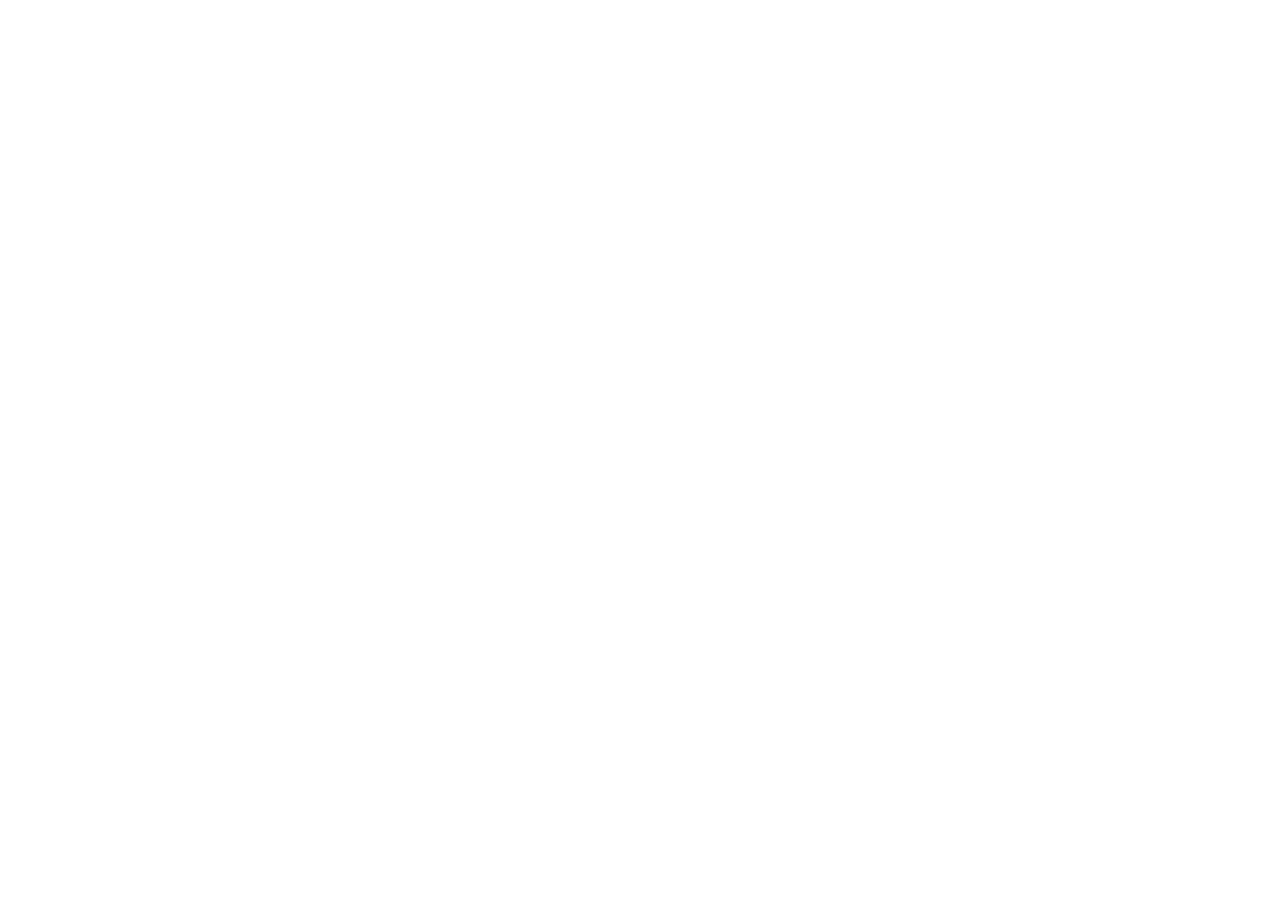
==== paladin.html @ 15f67b60 "index update" ====
<!DOCTYPE html>
<html lang="pt-br">
<head>
    <meta charset="UTF-8">
    <meta name="viewport" content="width=device-width, initial-scale=1.0">
    <title>Paladin</title>
</head>
<body>
    
</body>
</html>
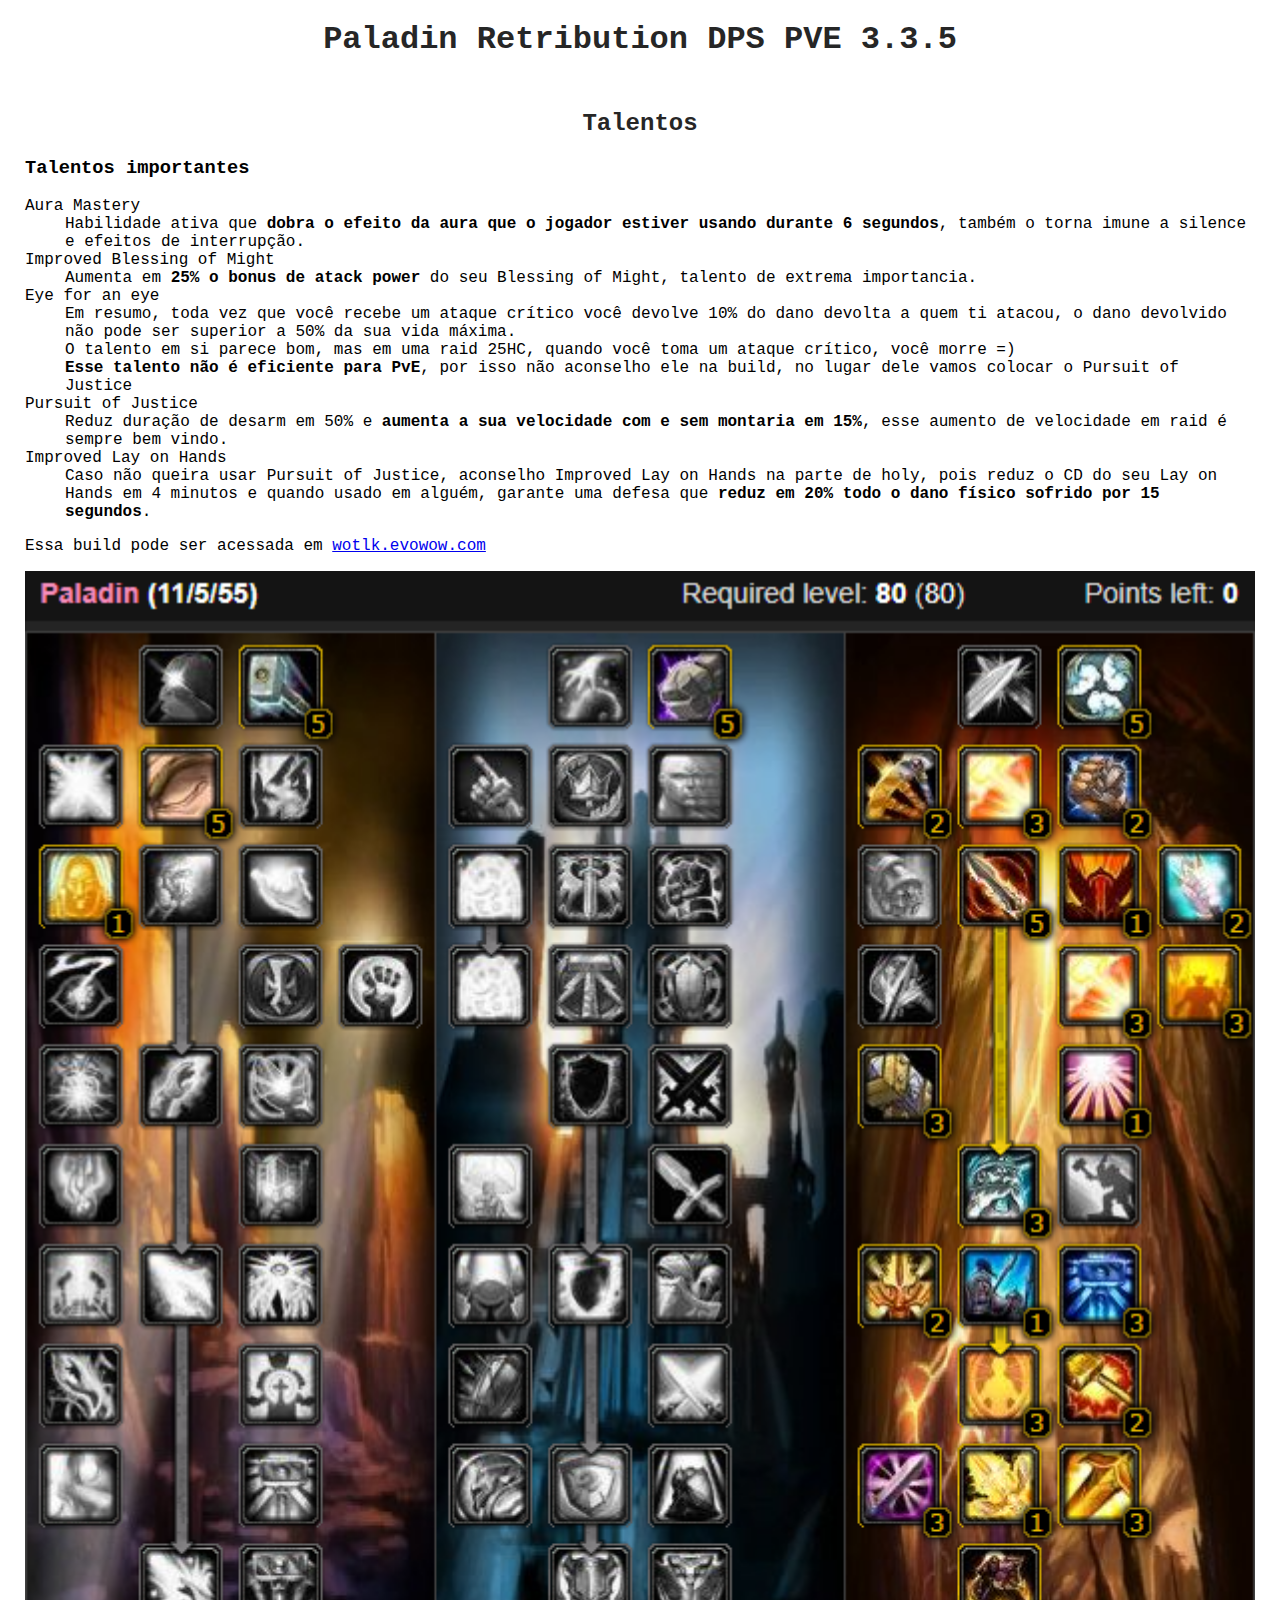
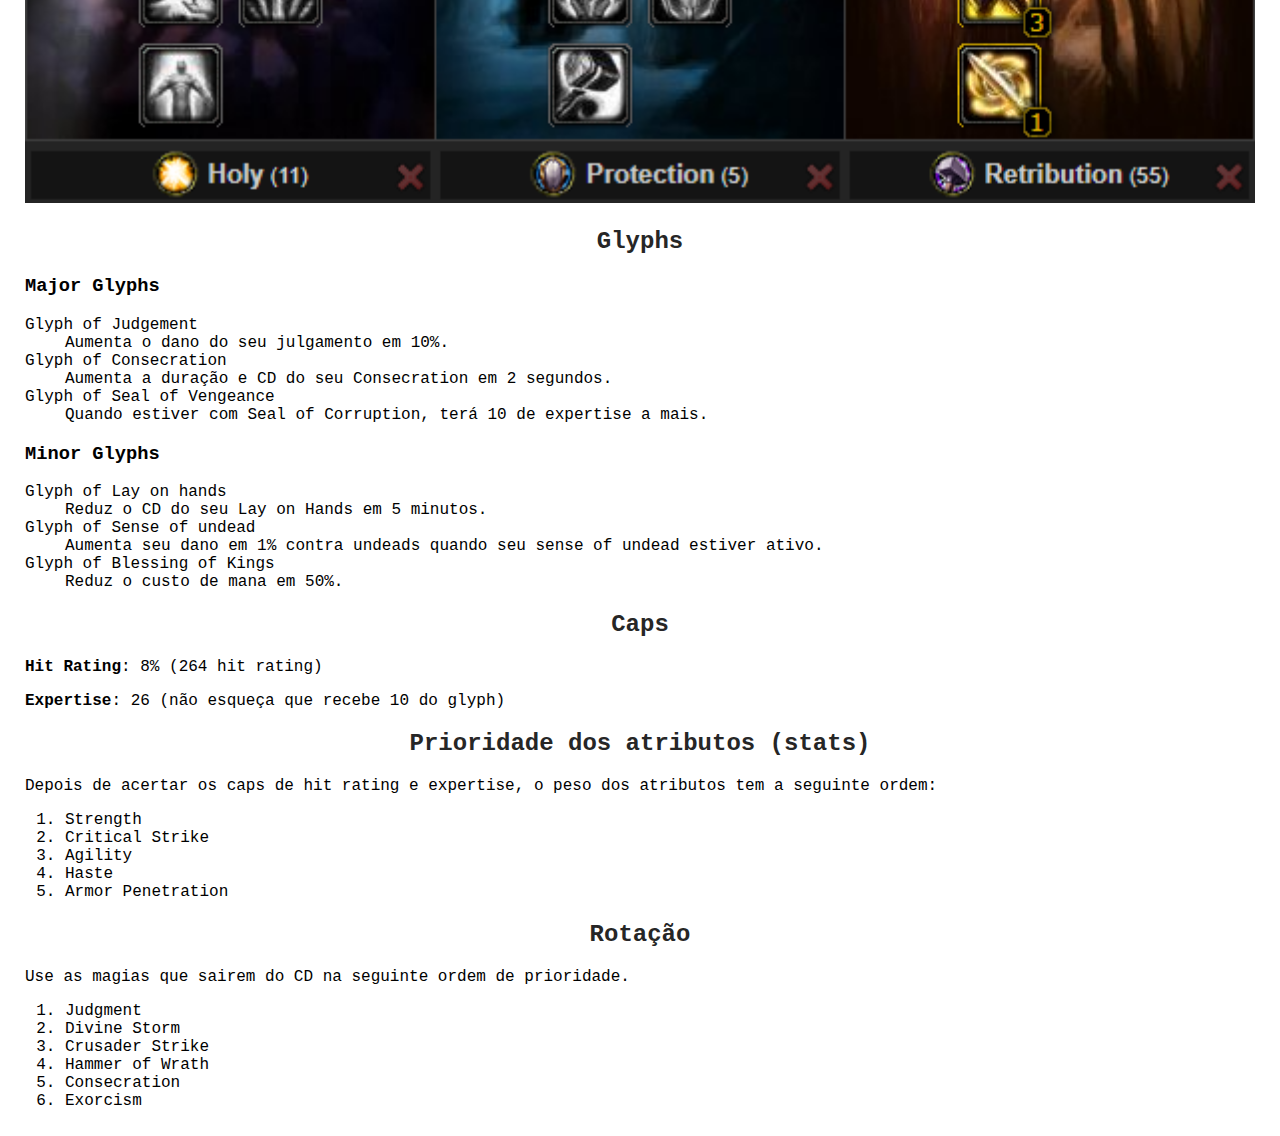
==== commit 8e9e6034: "update paladin" ====
--- a/paladin.html
+++ b/paladin.html
@@ -3,9 +3,101 @@
 <head>
     <meta charset="UTF-8">
     <meta name="viewport" content="width=device-width, initial-scale=1.0">
+    <link rel="stylesheet" href="css/style.css">
     <title>Paladin</title>
 </head>
 <body>
-    
+    <header>
+        <h1>Paladin Retribution DPS PVE 3.3.5</h1>
+    </header>
+    <main>
+        <h2>Talentos</h2>
+        <h3>Talentos importantes</h3>
+        <dl>
+            <dt>Aura Mastery</dt>
+            <dd>
+                Habilidade ativa que <strong>dobra o efeito da aura que o jogador estiver usando durante 6 segundos</strong>, também o torna imune a silence e efeitos de interrupção.
+            </dd>
+            <dt>Improved Blessing of Might</dt>
+            <dd>
+                Aumenta em <strong>25% o bonus de atack power</strong> do seu Blessing of Might, talento de extrema importancia.
+            </dd>
+            <dt>Eye for an eye</dt>
+            <dd>
+                Em resumo, toda vez que você recebe um ataque crítico você devolve 10% do dano devolta a quem ti atacou, o dano devolvido não pode ser superior a 50% da sua vida máxima.<br> O talento em si parece bom, mas em uma raid 25HC, quando você toma um ataque crítico, você morre =)<br>
+                <strong>Esse talento não é eficiente para PvE</strong>, por isso não aconselho ele na build, no lugar dele vamos colocar o Pursuit of Justice
+            </dd>
+            <dt>Pursuit of Justice</dt>
+            <dd>
+                Reduz duração de desarm em 50% e <strong>aumenta a sua velocidade com e sem montaria em 15%</strong>, esse aumento de velocidade em raid é sempre bem vindo.
+            </dd>
+            <dt>Improved Lay on Hands</dt>
+            <dd>
+                Caso não queira usar Pursuit of Justice, aconselho Improved Lay on Hands na parte de holy, pois reduz o CD do seu Lay on Hands em 4 minutos e quando usado em alguém, garante uma defesa que <strong>reduz em 20% todo o dano físico sofrido por 15 segundos</strong>.
+            </dd>
+        </dl>
+        <p>Essa build pode ser acessada em <a href="https://wotlk.evowow.com/?talent#sVVzMZVZVfbtbIuhdIfsb:Go0cmz" target="_blank">wotlk.evowow.com</a></p>
+        <picture>
+            <img id="build" src="images/paladin-build.png" alt="Talentos do Paladino Retribution">
+        </picture>
+
+        <h2>Glyphs</h2>
+        <h3>Major Glyphs</h3>
+        <dl>
+            <dt>Glyph of Judgement</dt>
+            <dd>
+                Aumenta o dano do seu julgamento em 10%.
+            </dd>
+            <dt>Glyph of Consecration</dt>
+            <dd>
+                Aumenta a duração e CD do seu Consecration em 2 segundos.
+            </dd>
+            <dt>Glyph of Seal of Vengeance</dt>
+            <dd>
+                Quando estiver com Seal of Corruption, terá 10 de expertise a mais.
+            </dd>
+        </dl>
+
+        <h3>Minor Glyphs</h3>
+        <dl>
+            <dt>Glyph of Lay on hands</dt>
+            <dd>
+                Reduz o CD do seu Lay on Hands em 5 minutos.
+            </dd>
+            <dt>Glyph of Sense of undead</dt>
+            <dd>
+                Aumenta seu dano em 1% contra undeads quando seu sense of undead estiver ativo.
+            </dd>
+            <dt>Glyph of Blessing of Kings</dt>
+            <dd>
+                Reduz o custo de mana em 50%.
+            </dd>
+        </dl>
+
+        <h2>Caps</h2>
+        <p><strong>Hit Rating</strong>: 8% (264 hit rating)</p>
+        <p><strong>Expertise</strong>: 26 (não esqueça que recebe 10 do glyph)</p>
+
+        <h2>Prioridade dos atributos (stats)</h2>
+        <p>Depois de acertar os caps de hit rating e expertise, o peso dos atributos tem a seguinte ordem:</p>
+        <ol>
+            <li>Strength</li>
+            <li>Critical Strike</li>
+            <li>Agility</li>
+            <li>Haste</li>
+            <li>Armor Penetration</li>
+        </ol>
+
+        <h2>Rotação</h2>
+        <p>Use as magias que sairem do CD na seguinte ordem de prioridade.</p>
+        <ol>
+            <li>Judgment</li>
+            <li>Divine Storm</li>
+            <li>Crusader Strike</li>
+            <li>Hammer of Wrath</li>
+            <li>Consecration</li>
+            <li>Exorcism</li>
+        </ol>
+    </main>
 </body>
 </html>--- a/css/style.css
+++ b/css/style.css
@@ -0,0 +1,45 @@
+@charset "UTF-8";
+
+:root{
+    --cor-dark-de-fundo: #000000;
+    --cor-dark-primeiro-plano: #363636;
+    --cor-dark-texto-primario: #A7A6A6;
+    --cor-dark-texto-secundario: #EEEEEE;
+
+    --cor-de-fundo: #FFFFFF;
+    --cor-primeiro-plano: #FFFFFF;
+    --cor-texto-primario: #262626;
+    --cor-texto-secundario: #ACACAC;
+
+    --font-padrao: 'Courier new', Consolas, Helvetica, sans-serif;
+}
+
+
+
+body{
+    font-family: var(--font-padrao);
+    margin: auto;
+    min-width: 300px;
+    max-width: 1250px;
+    background-color: var(--cor-de-fundo);
+}
+
+main{
+    border-radius: 5px;
+    padding: 10px;
+}
+
+img#build{
+    width: 100%;
+    height: 100%;
+}
+
+h1{
+    color: var(--cor-texto-primario);
+    text-align: center;
+}
+
+h2{
+    color: var(--cor-texto-primario);
+    text-align: center;
+}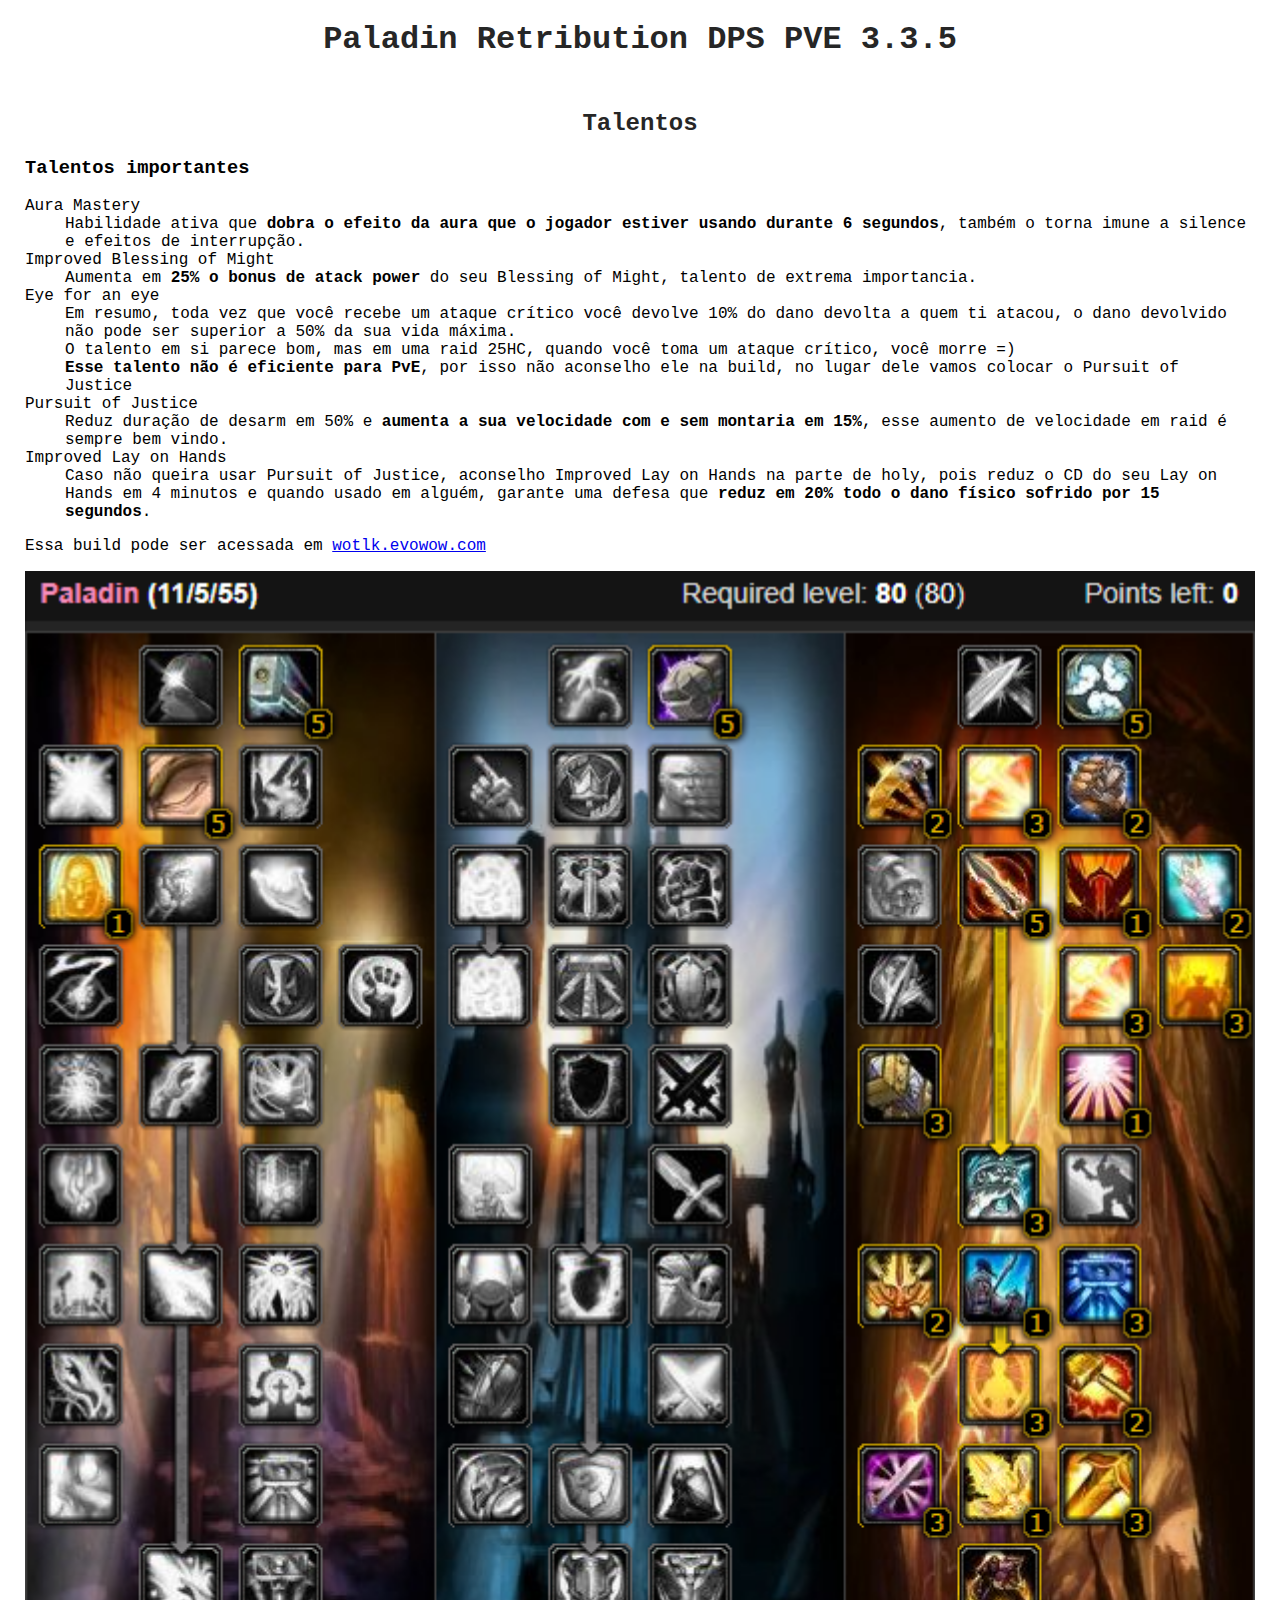
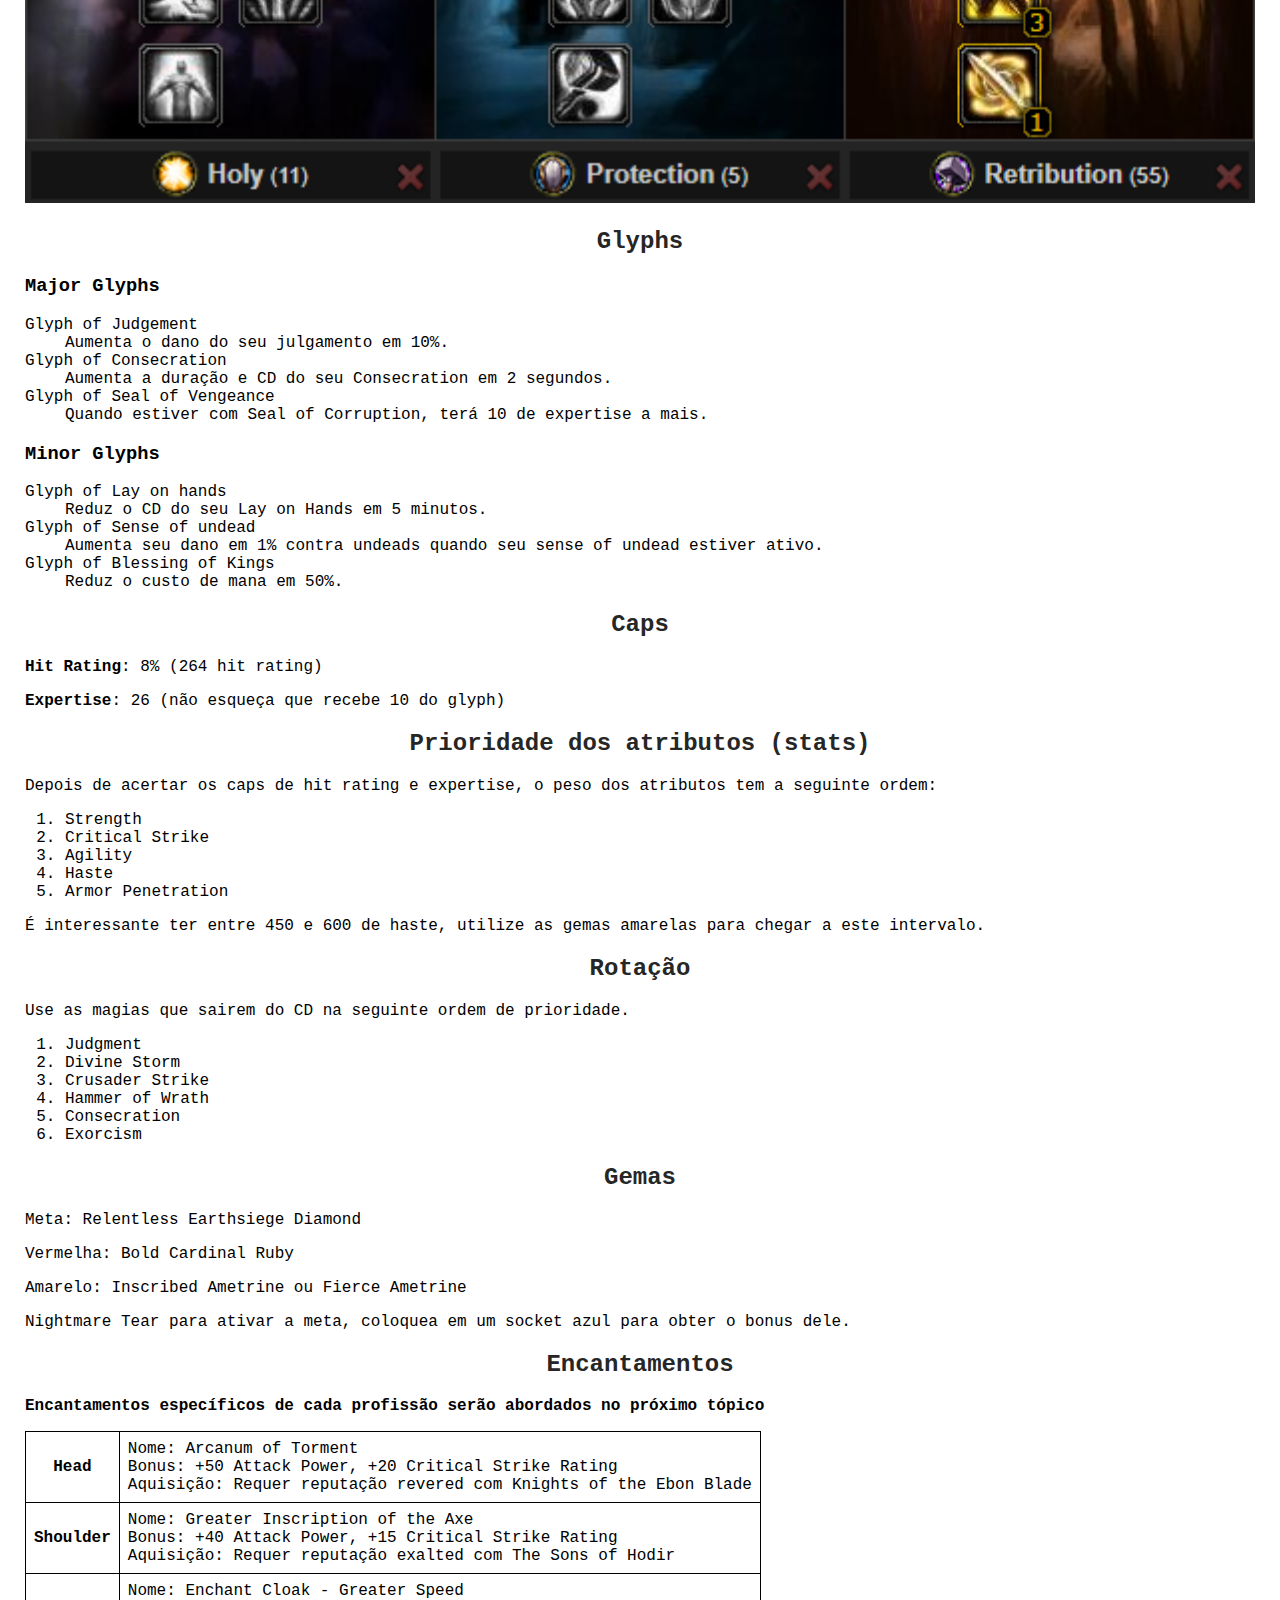
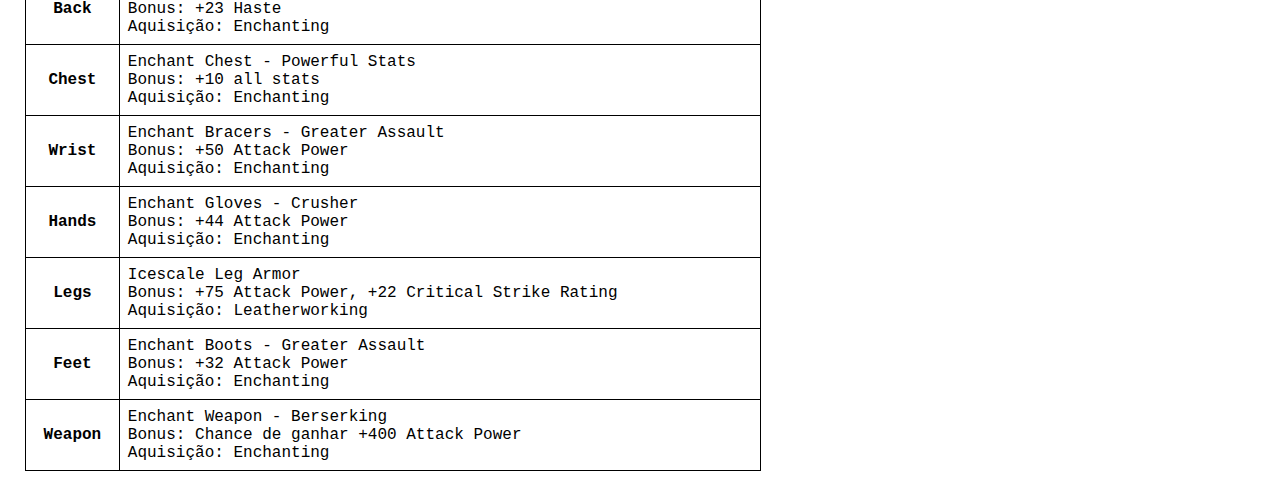
==== commit e92b660c: "paladin encantamentos" ====
--- a/paladin.html
+++ b/paladin.html
@@ -88,6 +88,8 @@
             <li>Armor Penetration</li>
         </ol>
 
+        <p>É interessante ter entre 450 e 600 de haste, utilize as gemas amarelas para chegar a este intervalo.</p>
+
         <h2>Rotação</h2>
         <p>Use as magias que sairem do CD na seguinte ordem de prioridade.</p>
         <ol>
@@ -98,6 +100,92 @@
             <li>Consecration</li>
             <li>Exorcism</li>
         </ol>
+
+        <h2>Gemas</h2>
+        <p>Meta: Relentless Earthsiege Diamond</p>
+        <p>Vermelha: Bold Cardinal Ruby</p>
+        <p>Amarelo: Inscribed Ametrine ou Fierce Ametrine</p>
+        <p>Nightmare Tear para ativar a meta, coloquea em um socket azul para obter o bonus dele.</p>
+
+        <h2>Encantamentos</h2>
+        <p><strong>Encantamentos específicos de cada profissão serão abordados no próximo tópico</strong></p>
+        <table>
+            </thead>
+            <tbody>
+                <tr>
+                    <th>Head</th>
+                    <td>
+                        Nome: Arcanum of Torment<br>
+                        Bonus: +50 Attack Power, +20 Critical Strike Rating<br>
+                        Aquisição: Requer reputação revered com Knights of the Ebon Blade
+                    </td>
+                </tr>
+                <tr>
+                    <th>Shoulder</th>
+                    <td>
+                        Nome: Greater Inscription of the Axe<br>
+                        Bonus: +40 Attack Power, +15 Critical Strike Rating<br>
+                        Aquisição: Requer reputação exalted com The Sons of Hodir
+                    </td>
+                </tr>
+                <tr>
+                    <th>Back</th>
+                    <td>
+                        Nome:  Enchant Cloak - Greater Speed<br>
+                        Bonus: +23 Haste<br>
+                        Aquisição: Enchanting
+                    </td>
+                </tr>
+                <tr>
+                    <th>Chest</th>
+                    <td>
+                        Enchant Chest - Powerful Stats<br>
+                        Bonus: +10 all stats<br>
+                        Aquisição: Enchanting
+                    </td>
+                </tr>
+                <tr>
+                    <th>Wrist</th>
+                    <td>
+                        Enchant Bracers - Greater Assault<br>
+                        Bonus: +50 Attack Power<br>
+                        Aquisição: Enchanting
+                    </td>
+                </tr>
+                <tr>
+                    <th>Hands</th>
+                    <td>
+                        Enchant Gloves - Crusher <br>
+                        Bonus: +44 Attack Power <br>
+                        Aquisição: Enchanting
+                    </td>
+                </tr>
+                <tr>
+                    <th>Legs</th>
+                    <td>
+                        Icescale Leg Armor <br>
+                        Bonus: +75 Attack Power, +22 Critical Strike Rating <br>
+                        Aquisição: Leatherworking
+                    </td>
+                </tr>
+                <tr>
+                    <th>Feet</th>
+                    <td>
+                        Enchant Boots - Greater Assault <br>
+                        Bonus: +32 Attack Power <br>
+                        Aquisição: Enchanting
+                    </td>
+                </tr>
+                <tr>
+                    <th>Weapon</th>
+                    <td>
+                        Enchant Weapon - Berserking <br>
+                        Bonus: Chance de ganhar +400 Attack Power <br>
+                        Aquisição: Enchanting
+                    </td>
+                </tr>
+            </tbody>
+        </table>
     </main>
 </body>
 </html>--- a/css/style.css
+++ b/css/style.css
@@ -42,4 +42,27 @@
 h2{
     color: var(--cor-texto-primario);
     text-align: center;
+}
+
+table{
+    border-collapse: collapse;
+}
+
+thead  th, .destaque{
+    font-weight: bold;
+    background-color: rgb(131, 131, 131);
+    color: white;
+}
+
+td, th{
+    border: 1px solid black;
+    padding: 8px;
+}
+
+.destaque{
+    text-align: left;
+}
+
+div#container{
+    overflow-x: auto;
 }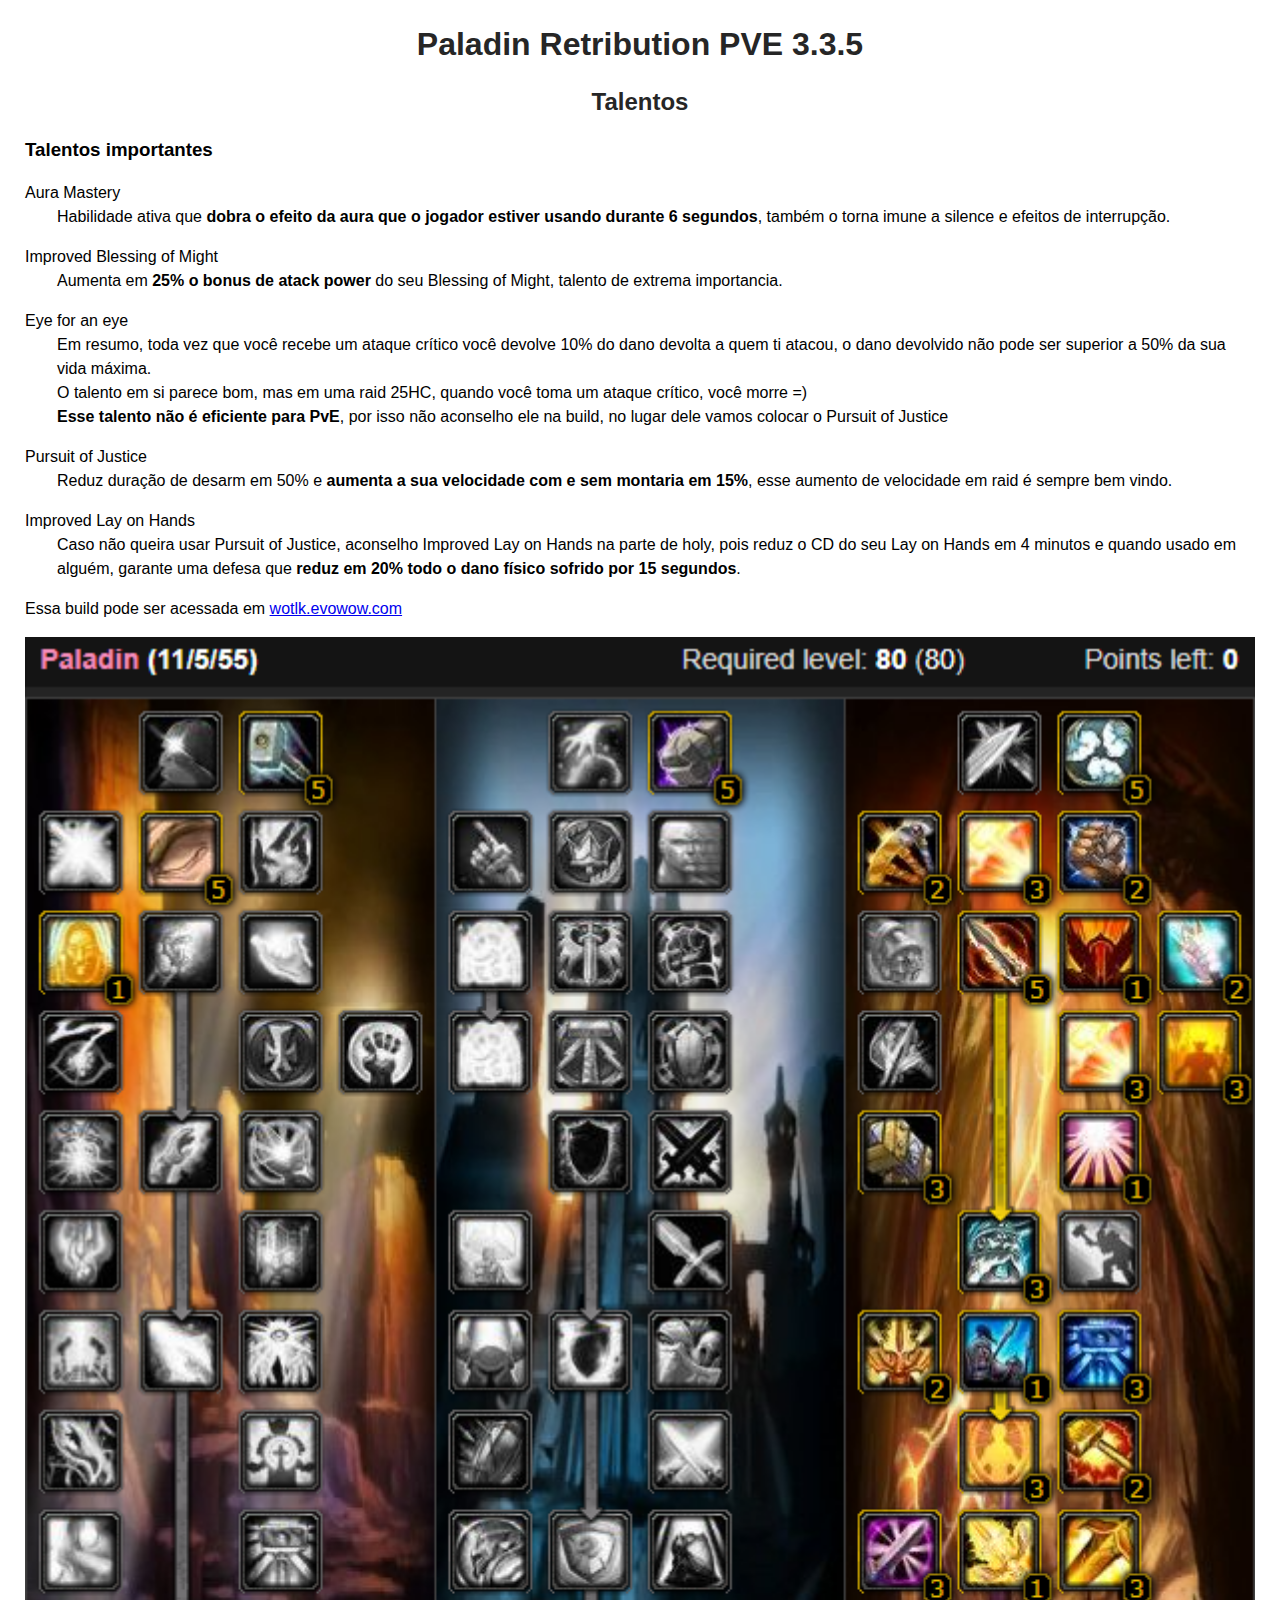
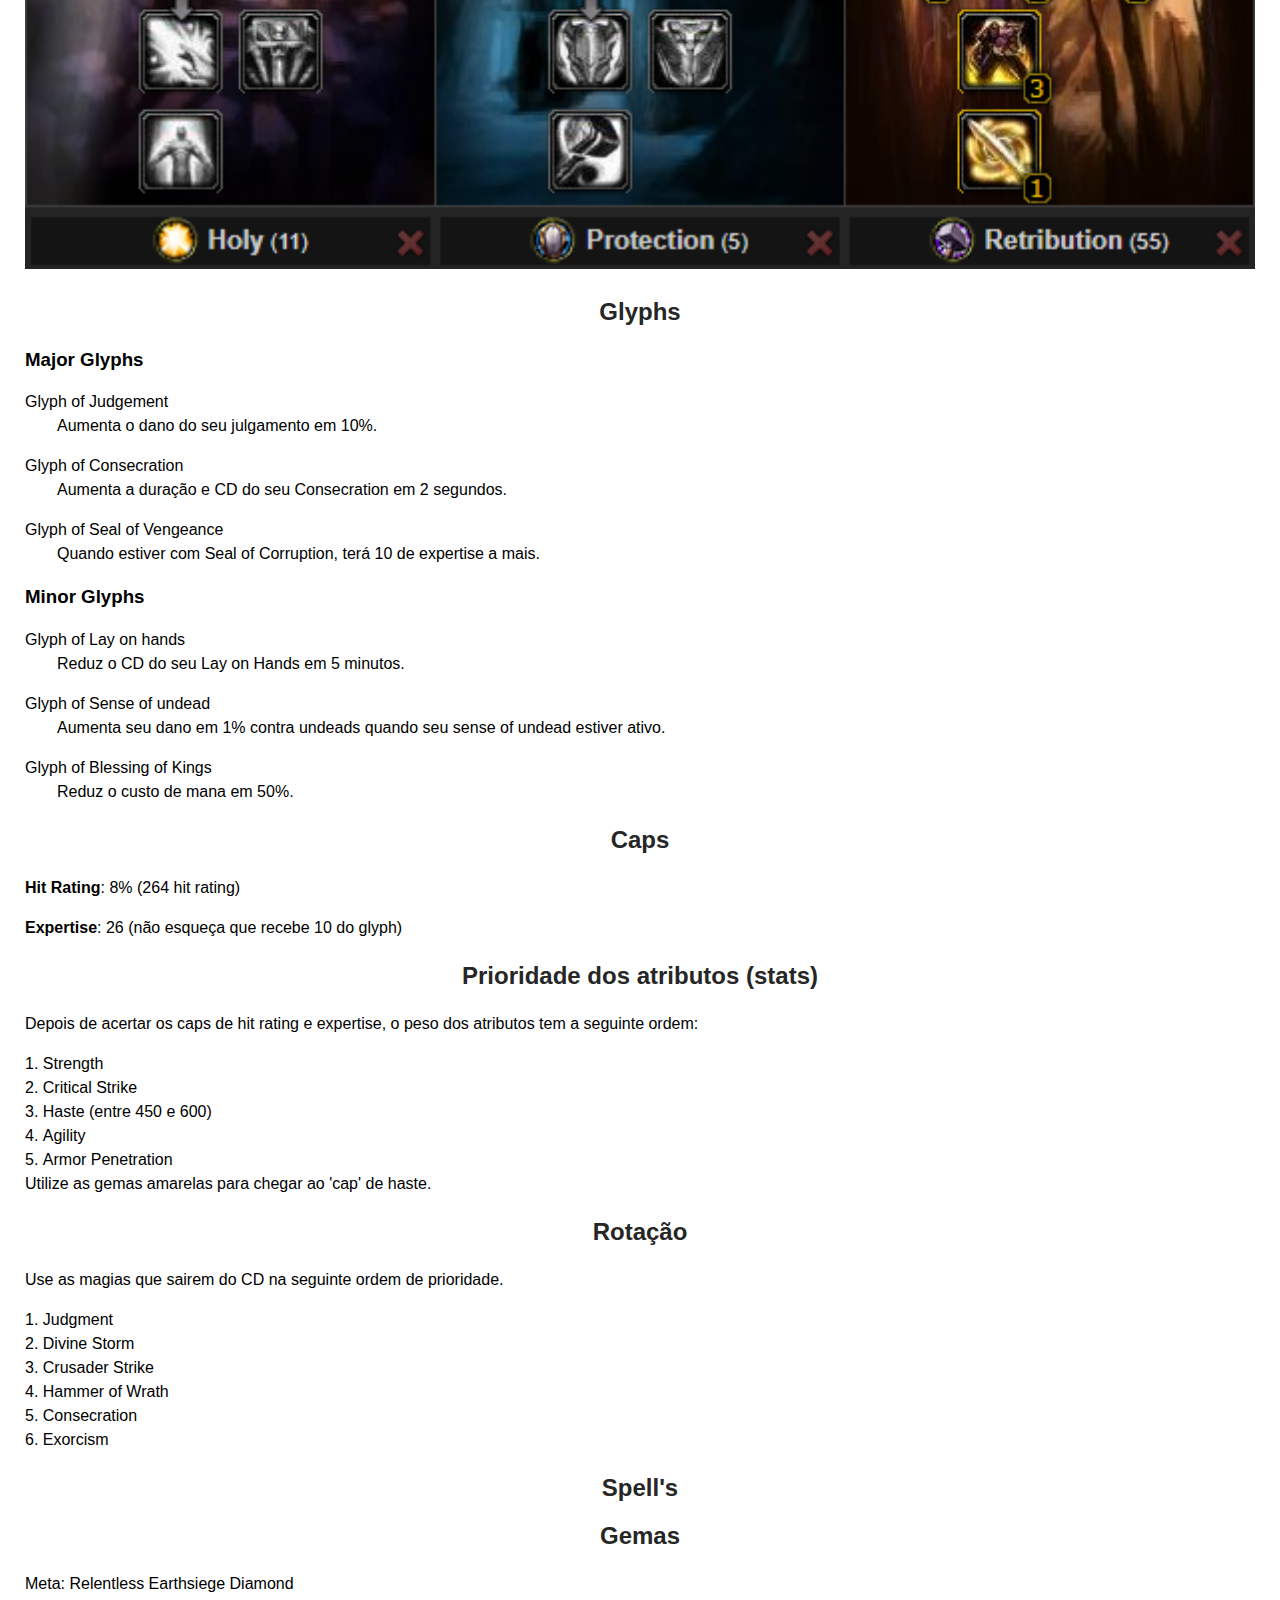
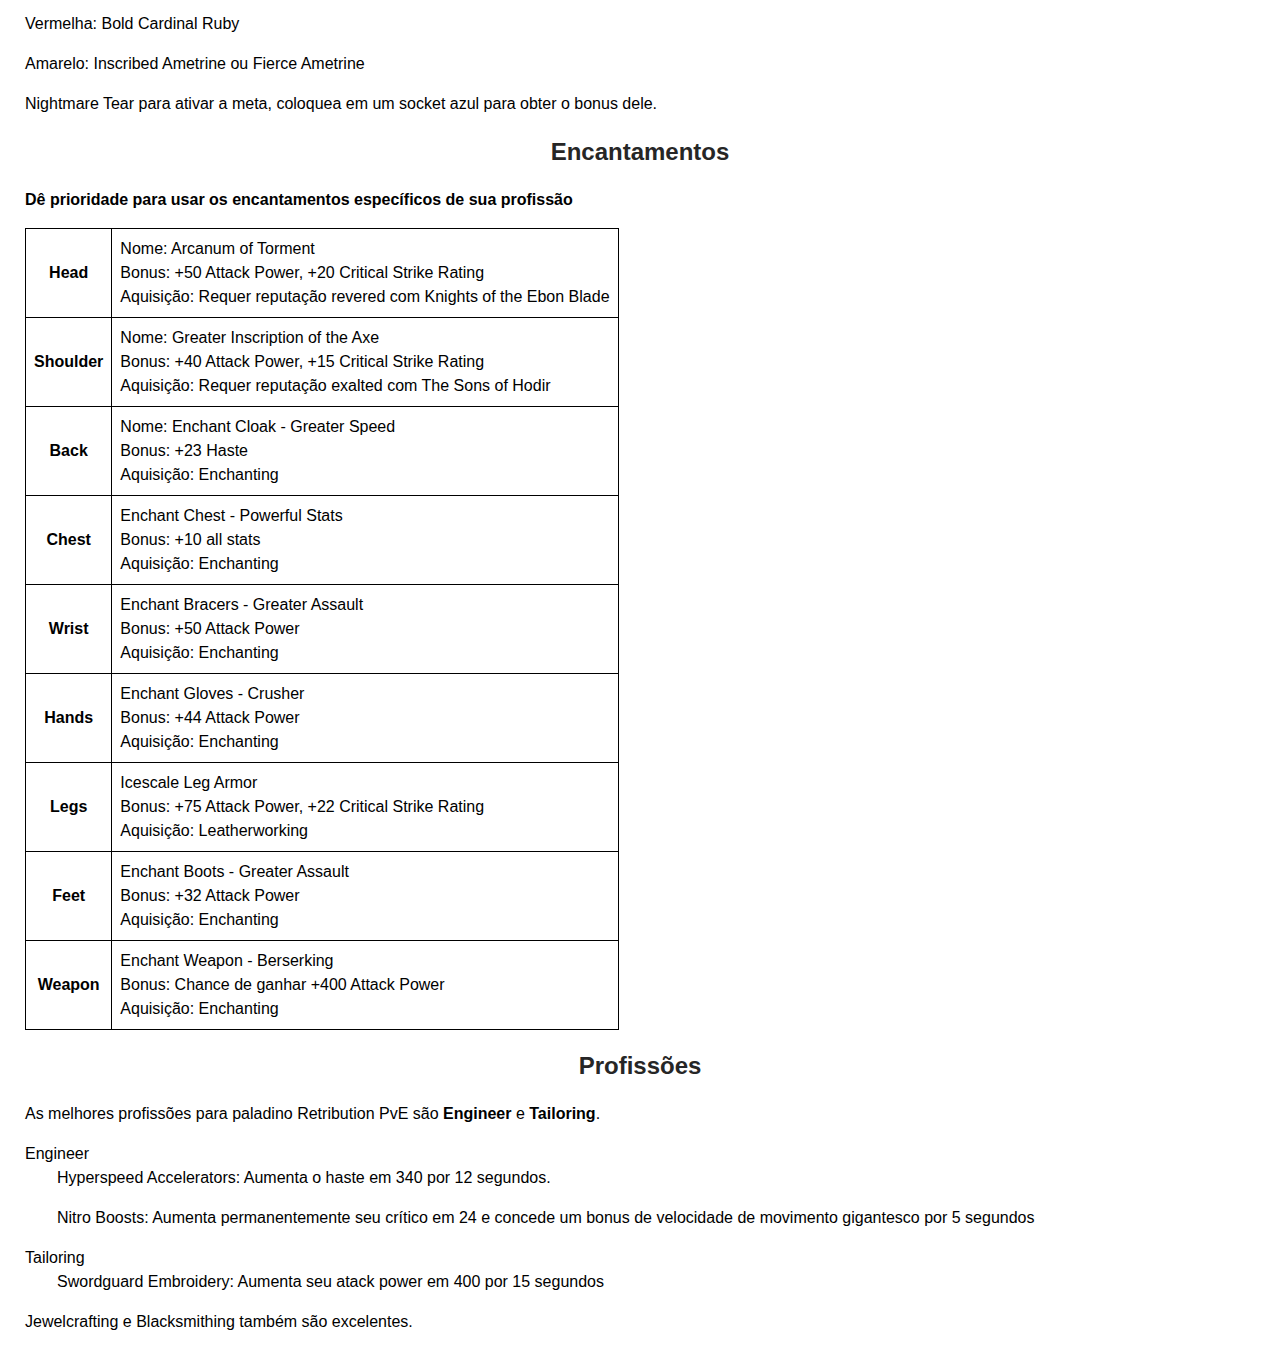
==== commit d31aa670: "correções" ====
--- a/paladin.html
+++ b/paladin.html
@@ -8,7 +8,7 @@
 </head>
 <body>
     <header>
-        <h1>Paladin Retribution DPS PVE 3.3.5</h1>
+        <h1>Paladin Retribution PVE 3.3.5</h1>
     </header>
     <main>
         <h2>Talentos</h2>
@@ -83,12 +83,12 @@
         <ol>
             <li>Strength</li>
             <li>Critical Strike</li>
+            <li>Haste (entre 450 e 600)</li>
             <li>Agility</li>
-            <li>Haste</li>
             <li>Armor Penetration</li>
         </ol>
 
-        <p>É interessante ter entre 450 e 600 de haste, utilize as gemas amarelas para chegar a este intervalo.</p>
+        <p>Utilize as gemas amarelas para chegar ao 'cap' de haste.</p>
 
         <h2>Rotação</h2>
         <p>Use as magias que sairem do CD na seguinte ordem de prioridade.</p>
@@ -101,6 +101,8 @@
             <li>Exorcism</li>
         </ol>
 
+        <h2>Spell's</h2>
+
         <h2>Gemas</h2>
         <p>Meta: Relentless Earthsiege Diamond</p>
         <p>Vermelha: Bold Cardinal Ruby</p>
@@ -108,7 +110,7 @@
         <p>Nightmare Tear para ativar a meta, coloquea em um socket azul para obter o bonus dele.</p>
 
         <h2>Encantamentos</h2>
-        <p><strong>Encantamentos específicos de cada profissão serão abordados no próximo tópico</strong></p>
+        <p><strong>Dê prioridade para usar os encantamentos específicos de sua profissão</strong></p>
         <table>
             </thead>
             <tbody>
@@ -186,6 +188,18 @@
                 </tr>
             </tbody>
         </table>
+
+        <h2>Profissões</h2>
+        <p>As melhores profissões para paladino Retribution PvE são <strong>Engineer</strong> e <strong>Tailoring</strong>.</p>
+        <dl>
+            <dt>Engineer</dt>
+            <dd>Hyperspeed Accelerators: Aumenta o haste em 340 por 12 segundos.</dd>
+            <dd>Nitro Boosts: Aumenta permanentemente seu crítico em 24 e concede um bonus de velocidade de movimento gigantesco por 5 segundos</dd>
+
+            <dt>Tailoring</dt>
+            <dd>Swordguard Embroidery: Aumenta seu atack power em 400 por 15 segundos</dd>
+        </dl>
+        <p>Jewelcrafting e Blacksmithing também são excelentes.</p>
     </main>
 </body>
 </html>--- a/css/style.css
+++ b/css/style.css
@@ -11,10 +11,13 @@
     --cor-texto-primario: #262626;
     --cor-texto-secundario: #ACACAC;
 
-    --font-padrao: 'Courier new', Consolas, Helvetica, sans-serif;
+    --font-padrao: Consolas, Helvetica, sans-serif;
 }
 
-
+*{
+    margin: 0px;
+    padding: 0px;
+}
 
 body{
     font-family: var(--font-padrao);
@@ -22,6 +25,7 @@
     min-width: 300px;
     max-width: 1250px;
     background-color: var(--cor-de-fundo);
+    line-height: 1.5em;
 }
 
 main{
@@ -37,18 +41,26 @@
 h1{
     color: var(--cor-texto-primario);
     text-align: center;
+    margin-top: 1em;
 }
 
 h2{
     color: var(--cor-texto-primario);
     text-align: center;
+    margin-top: 1em;
+    margin-bottom: 1em;
+}
+
+h3{
+    margin-top: 1em;
+    margin-bottom: 1em;
 }
 
 table{
     border-collapse: collapse;
 }
 
-thead  th, .destaque{
+thead  th{
     font-weight: bold;
     background-color: rgb(131, 131, 131);
     color: white;
@@ -59,10 +71,23 @@
     padding: 8px;
 }
 
+dd{
+    margin-inline-start: 2em;
+    margin-block-end: 1em;
+}
+
 .destaque{
     text-align: left;
 }
 
 div#container{
     overflow-x: auto;
+}
+
+p{
+    margin-block-end: 1em;
+}
+
+ol{
+    list-style-position: inside;
 }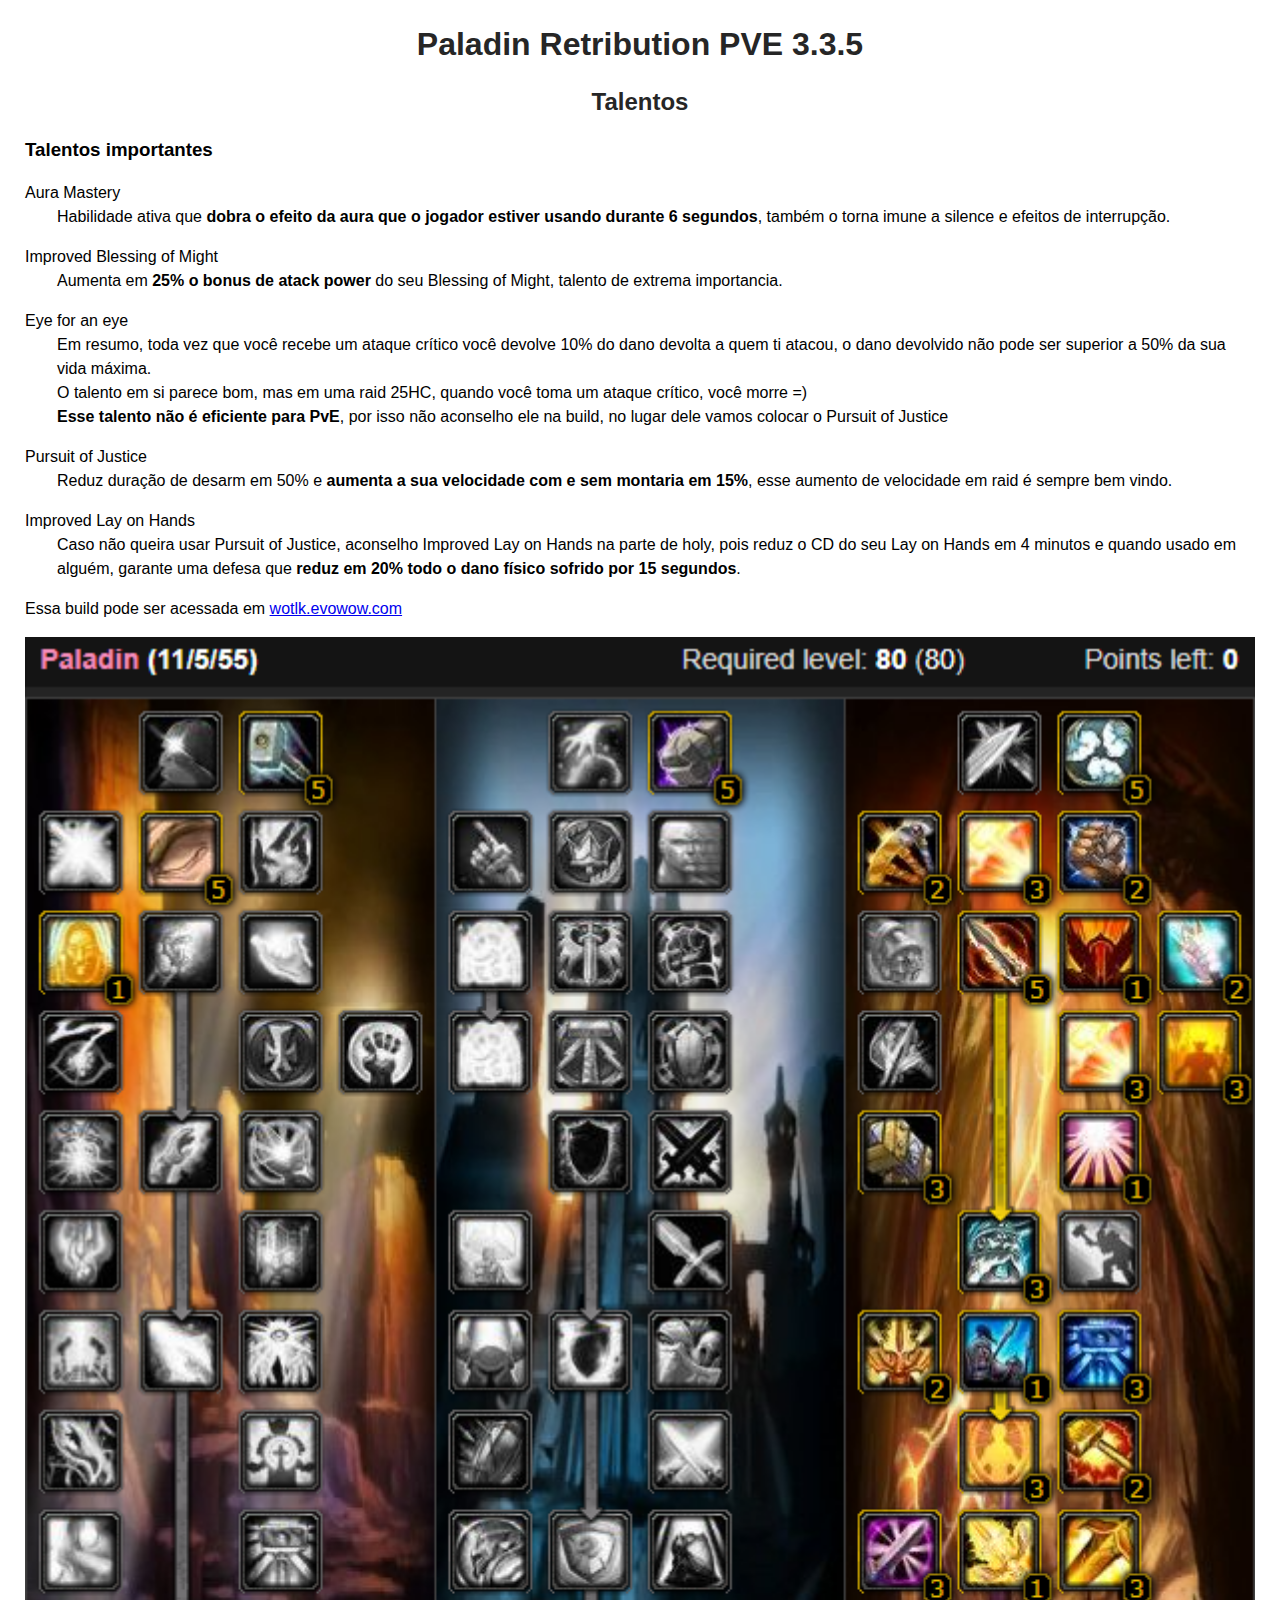
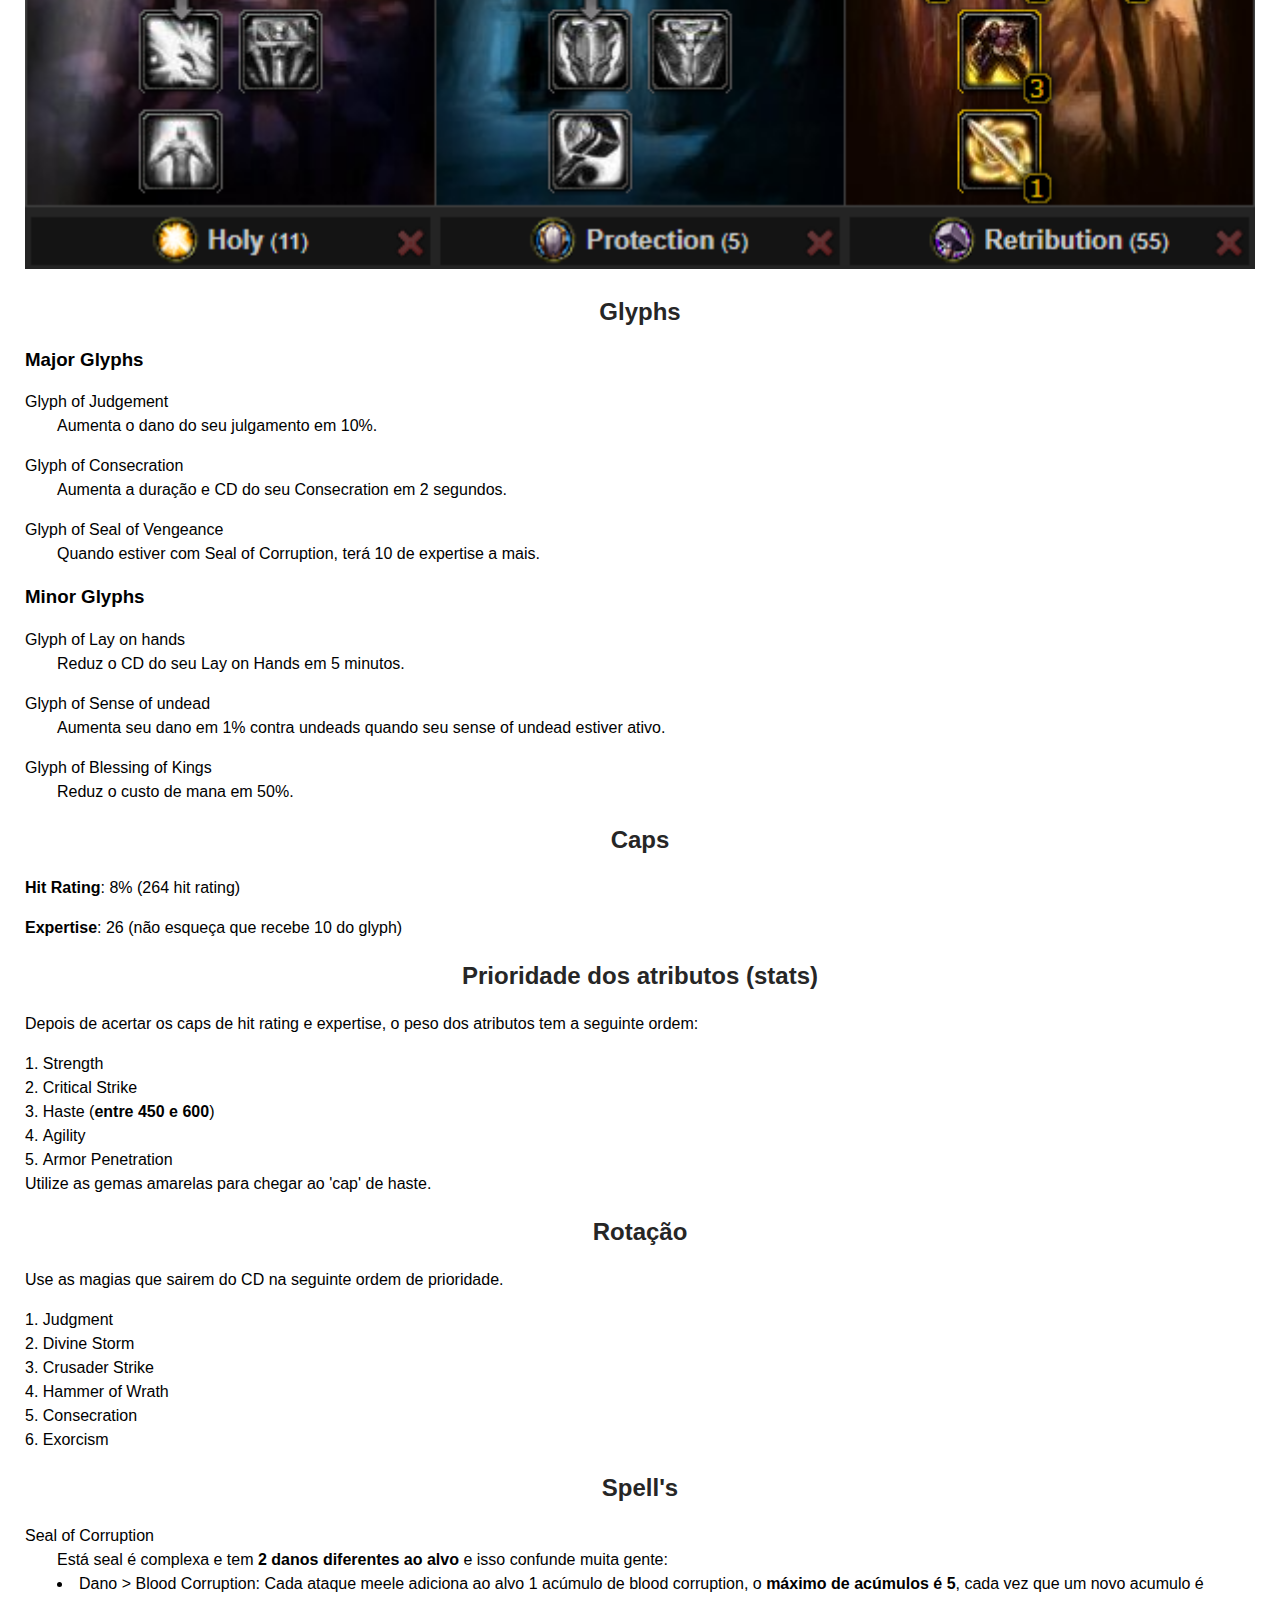
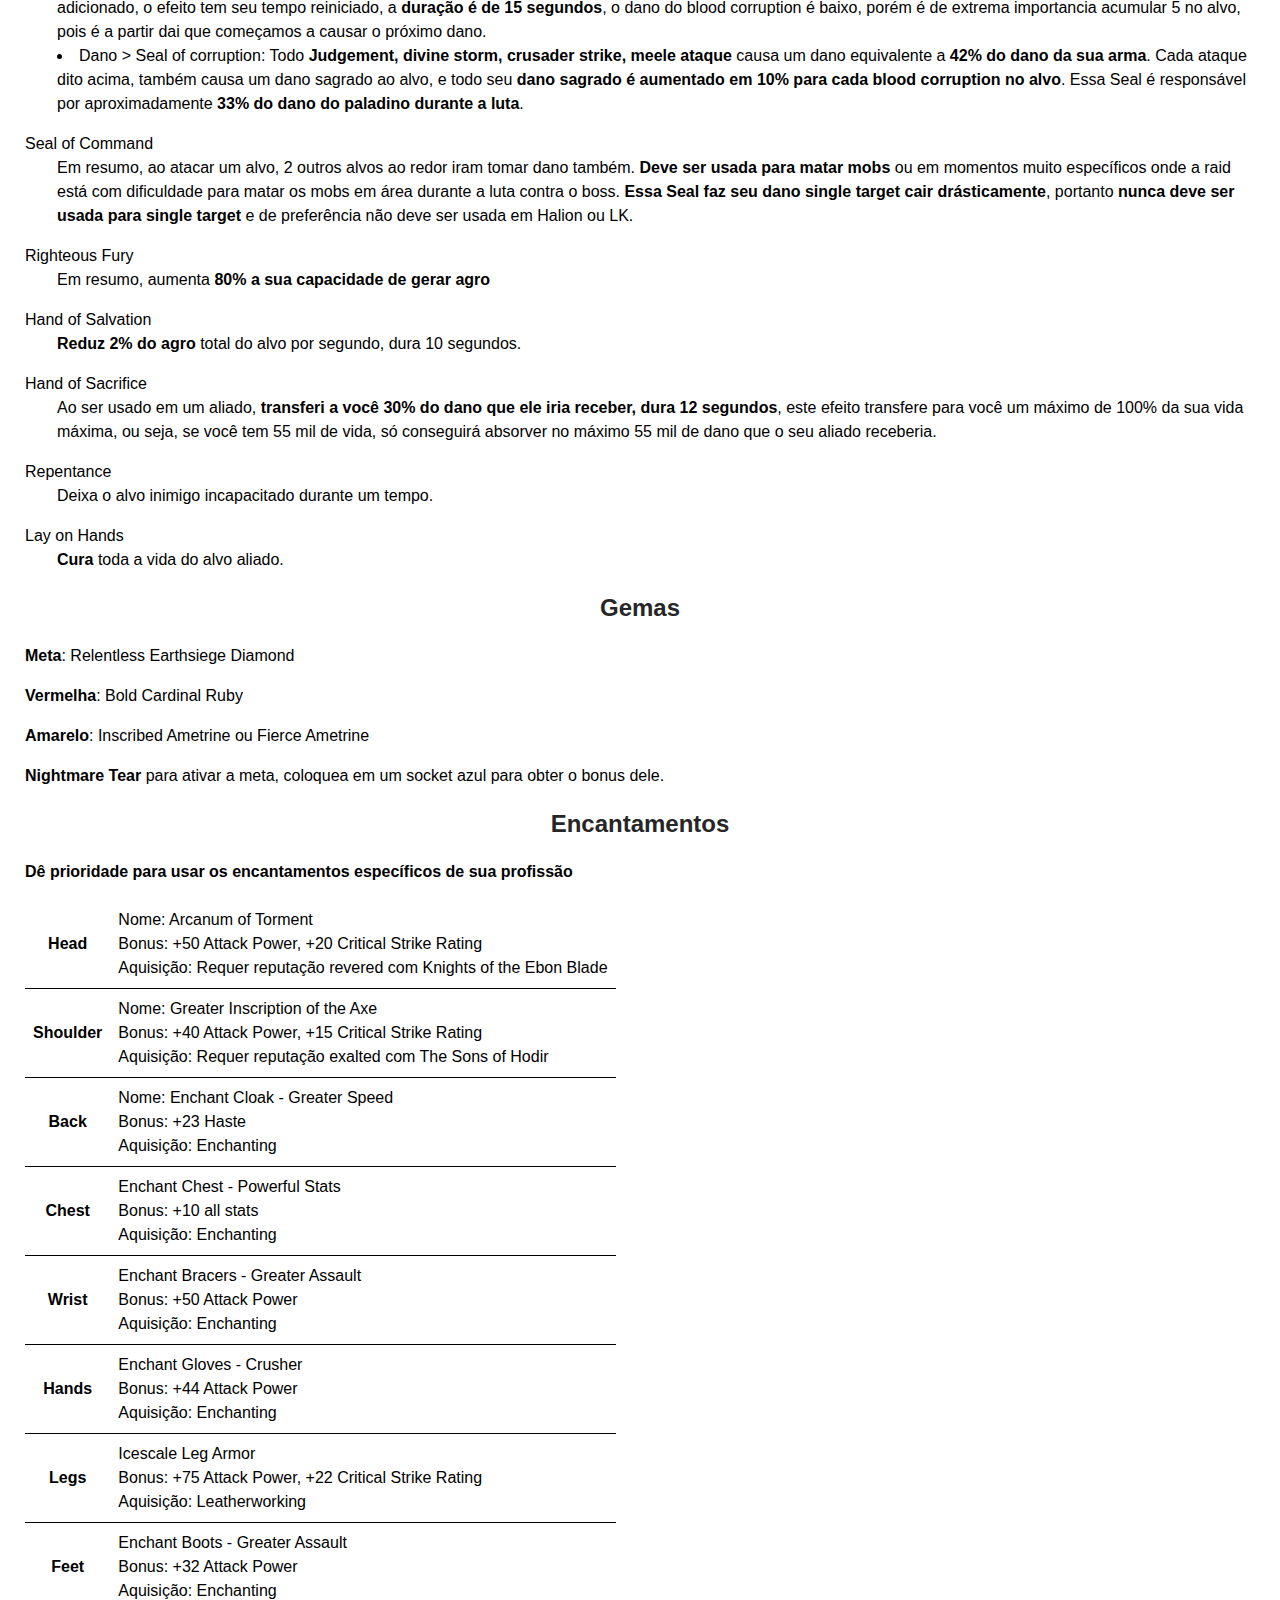
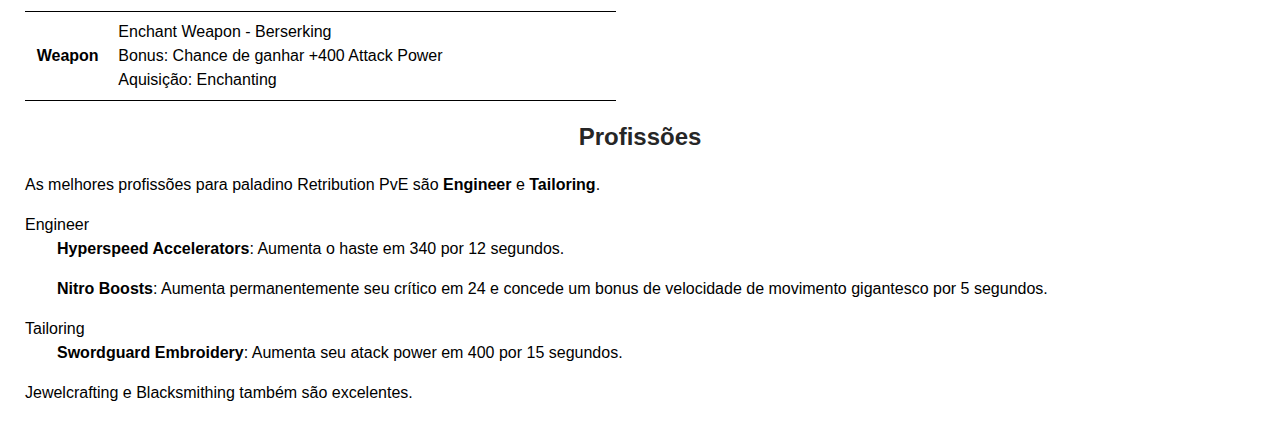
==== commit db98ee70: "update" ====
--- a/paladin.html
+++ b/paladin.html
@@ -83,7 +83,7 @@
         <ol>
             <li>Strength</li>
             <li>Critical Strike</li>
-            <li>Haste (entre 450 e 600)</li>
+            <li>Haste (<strong>entre 450 e 600</strong>)</li>
             <li>Agility</li>
             <li>Armor Penetration</li>
         </ol>
@@ -103,11 +103,48 @@
 
         <h2>Spell's</h2>
 
+        <dl>
+            <dt>Seal of Corruption</dt>
+            <dd>
+                Está seal é complexa e tem <strong>2 danos diferentes ao alvo</strong> e isso confunde muita gente:
+                <ul>
+                    <li>
+                        Dano > Blood Corruption: Cada ataque meele adiciona ao alvo 1 acúmulo de blood corruption, o <strong>máximo de acúmulos é 5</strong>, cada vez que um novo acumulo é adicionado, o efeito tem seu tempo reiniciado, a <strong>duração é de 15 segundos</strong>, o dano do blood corruption é baixo, porém é de extrema importancia acumular 5 no alvo, pois é a partir dai que começamos a causar o próximo dano.
+                    </li>
+                    <li>
+                        Dano > Seal of corruption: Todo <strong>Judgement, divine storm, crusader strike, meele ataque</strong> causa um dano equivalente a <strong>42% do dano da sua arma</strong>. Cada ataque dito acima, também causa um dano sagrado ao alvo, e todo seu <strong>dano sagrado é aumentado em 10% para cada blood corruption no alvo</strong>. Essa Seal é responsável por aproximadamente <strong>33% do dano do paladino durante a luta</strong>.
+                    </li>
+                </ul>
+            </dd>
+
+            <dt>Seal of Command</dt>
+            <dd>
+                Em resumo, ao atacar um alvo, 2 outros alvos ao redor iram tomar dano também.
+                <strong>Deve ser usada para matar mobs</strong> ou em momentos muito específicos onde a raid está com dificuldade para matar os mobs em área durante a luta contra o boss.
+                <strong>Essa Seal faz seu dano single target cair drásticamente</strong>, portanto <strong>nunca deve ser usada para single target</strong> e de preferência não deve ser usada em Halion ou LK.
+            </dd>
+
+            <dt>Righteous Fury</dt>
+            <dd>Em resumo, aumenta <strong>80% a sua capacidade de gerar agro</strong></dd>
+
+            <dt>Hand of Salvation</dt>
+            <dd><strong>Reduz 2% do agro</strong> total do alvo por segundo, dura 10 segundos.</dd>
+
+            <dt>Hand of Sacrifice</dt>
+            <dd>Ao ser usado em um aliado, <strong>transferi a você 30% do dano que ele iria receber, dura 12 segundos</strong>, este efeito transfere para você um máximo de 100% da sua vida máxima, ou seja, se você tem 55 mil de vida, só conseguirá absorver no máximo 55 mil de dano que o seu aliado receberia.</dd>
+
+            <dt>Repentance</dt>
+            <dd><strong></strong>Deixa o alvo inimigo incapacitado</strong> durante um tempo.</dd>
+
+            <dt>Lay on Hands</dt>
+            <dd><strong>Cura</strong> toda a vida do alvo aliado.</dd>
+        </dl>
+
         <h2>Gemas</h2>
-        <p>Meta: Relentless Earthsiege Diamond</p>
-        <p>Vermelha: Bold Cardinal Ruby</p>
-        <p>Amarelo: Inscribed Ametrine ou Fierce Ametrine</p>
-        <p>Nightmare Tear para ativar a meta, coloquea em um socket azul para obter o bonus dele.</p>
+        <p><strong>Meta</strong>: Relentless Earthsiege Diamond</p>
+        <p><strong>Vermelha</strong>: Bold Cardinal Ruby</p>
+        <p><strong>Amarelo</strong>: Inscribed Ametrine ou Fierce Ametrine</p>
+        <p><strong>Nightmare Tear</strong> para ativar a meta, coloquea em um socket azul para obter o bonus dele.</p>
 
         <h2>Encantamentos</h2>
         <p><strong>Dê prioridade para usar os encantamentos específicos de sua profissão</strong></p>
@@ -193,11 +230,11 @@
         <p>As melhores profissões para paladino Retribution PvE são <strong>Engineer</strong> e <strong>Tailoring</strong>.</p>
         <dl>
             <dt>Engineer</dt>
-            <dd>Hyperspeed Accelerators: Aumenta o haste em 340 por 12 segundos.</dd>
-            <dd>Nitro Boosts: Aumenta permanentemente seu crítico em 24 e concede um bonus de velocidade de movimento gigantesco por 5 segundos</dd>
+            <dd><strong>Hyperspeed Accelerators</strong>: Aumenta o haste em 340 por 12 segundos.</dd>
+            <dd><strong>Nitro Boosts</strong>: Aumenta permanentemente seu crítico em 24 e concede um bonus de velocidade de movimento gigantesco por 5 segundos.</dd>
 
             <dt>Tailoring</dt>
-            <dd>Swordguard Embroidery: Aumenta seu atack power em 400 por 15 segundos</dd>
+            <dd><strong>Swordguard Embroidery</strong>: Aumenta seu atack power em 400 por 15 segundos.</dd>
         </dl>
         <p>Jewelcrafting e Blacksmithing também são excelentes.</p>
     </main>
--- a/css/style.css
+++ b/css/style.css
@@ -67,7 +67,7 @@
 }
 
 td, th{
-    border: 1px solid black;
+    border-bottom: 1px solid black;
     padding: 8px;
 }
 
@@ -88,6 +88,6 @@
     margin-block-end: 1em;
 }
 
-ol{
+ol, ul{
     list-style-position: inside;
 }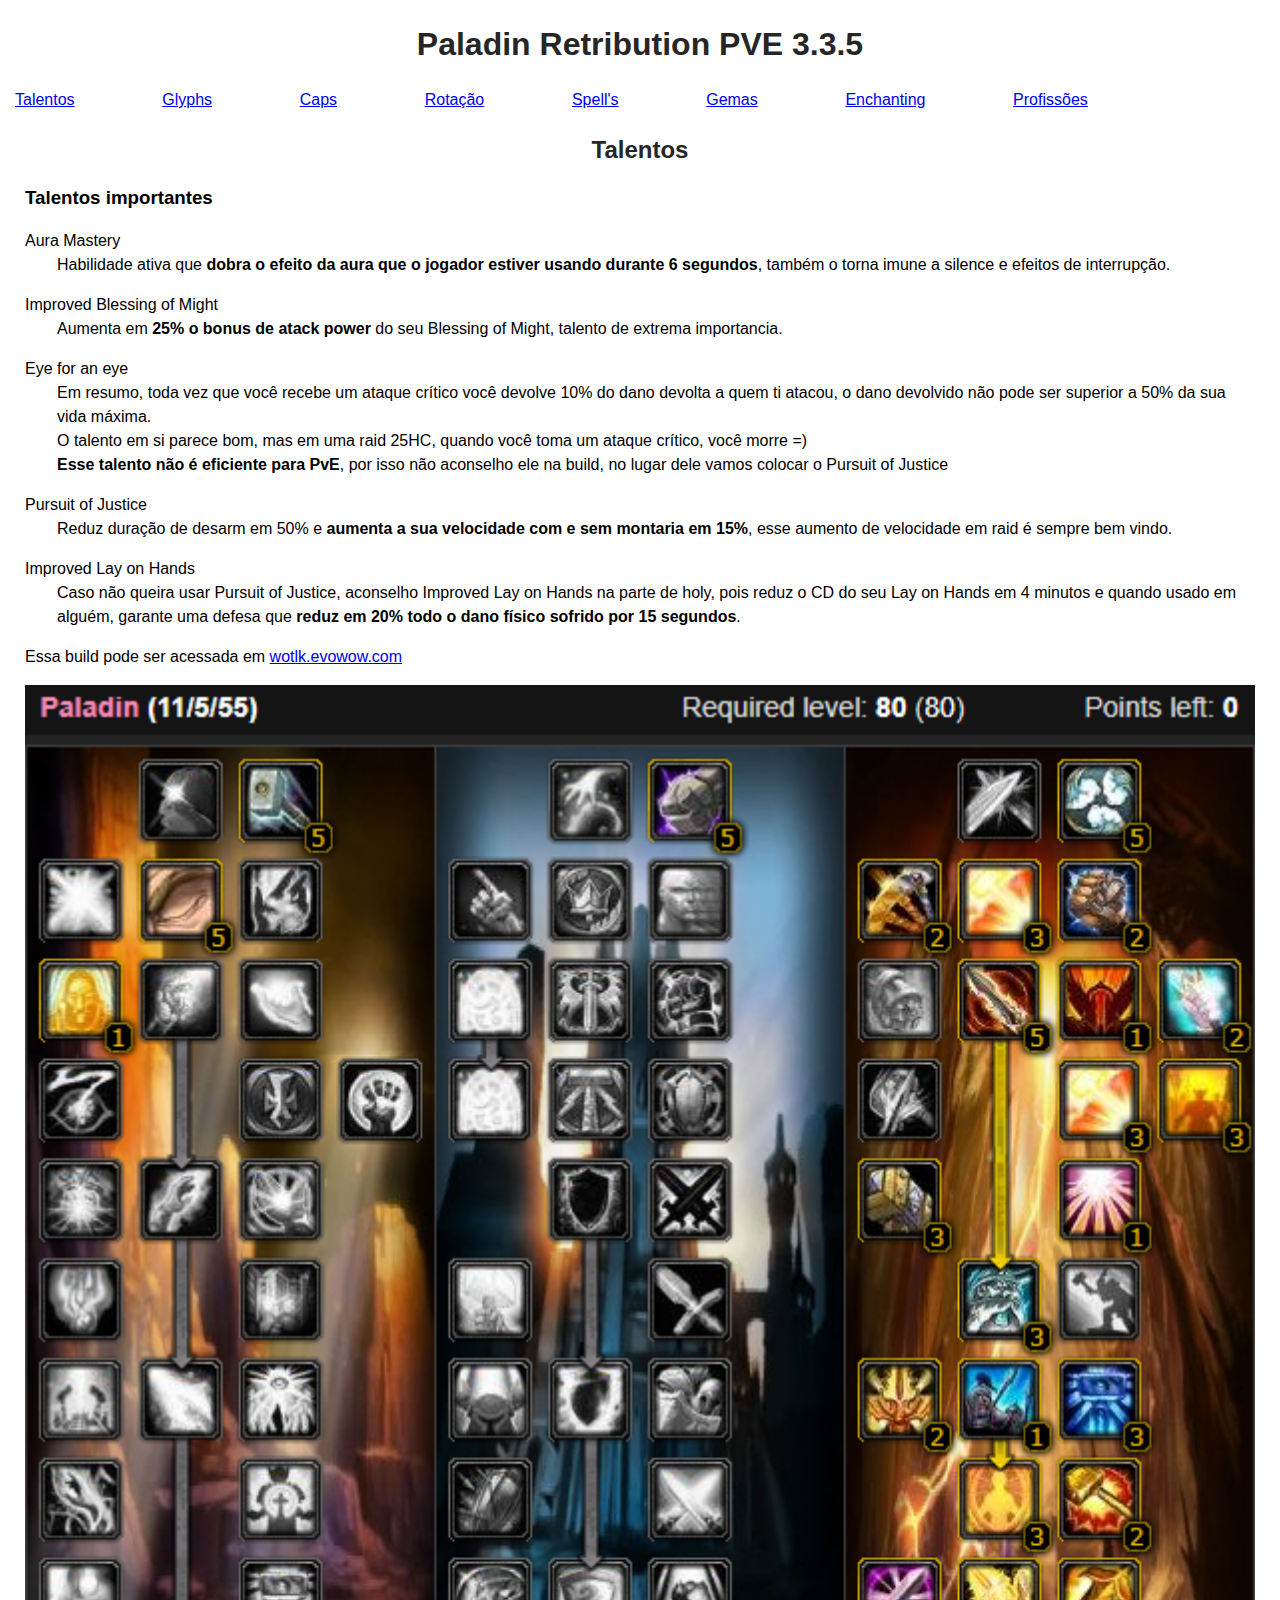
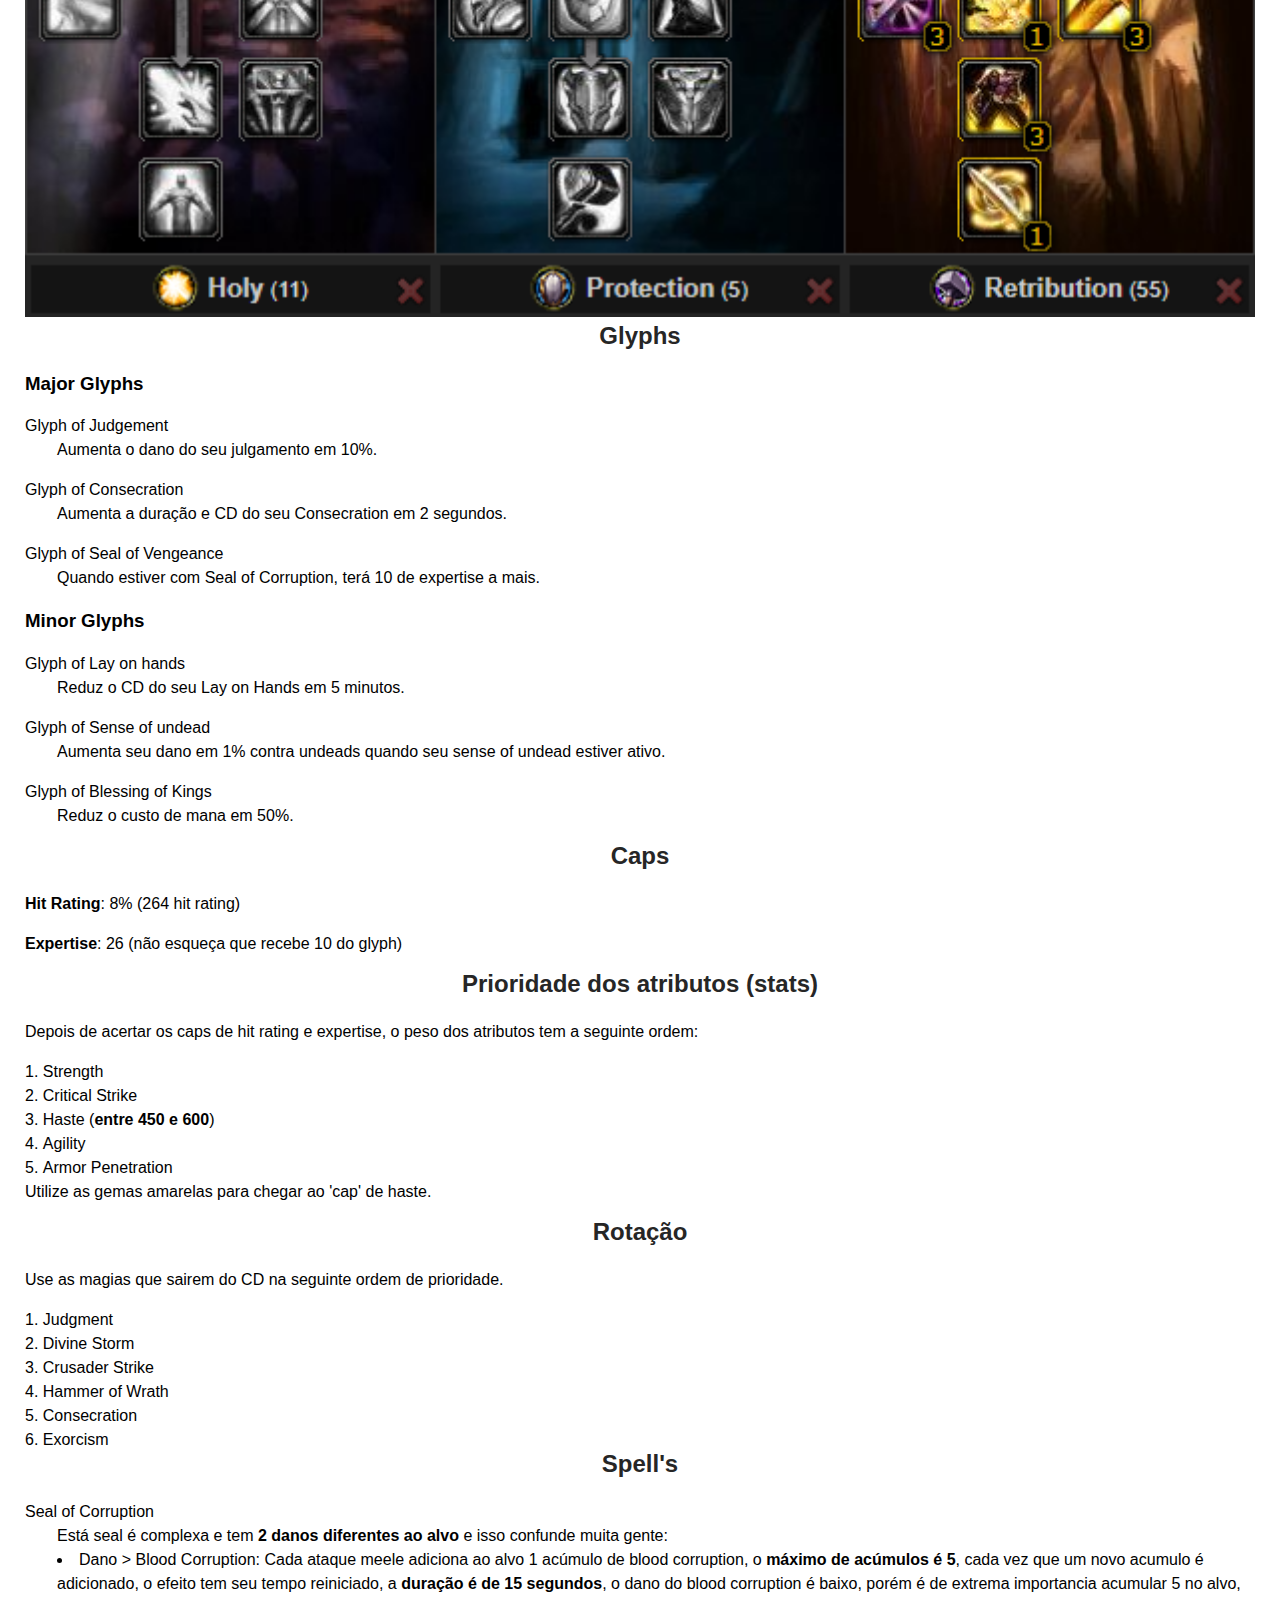
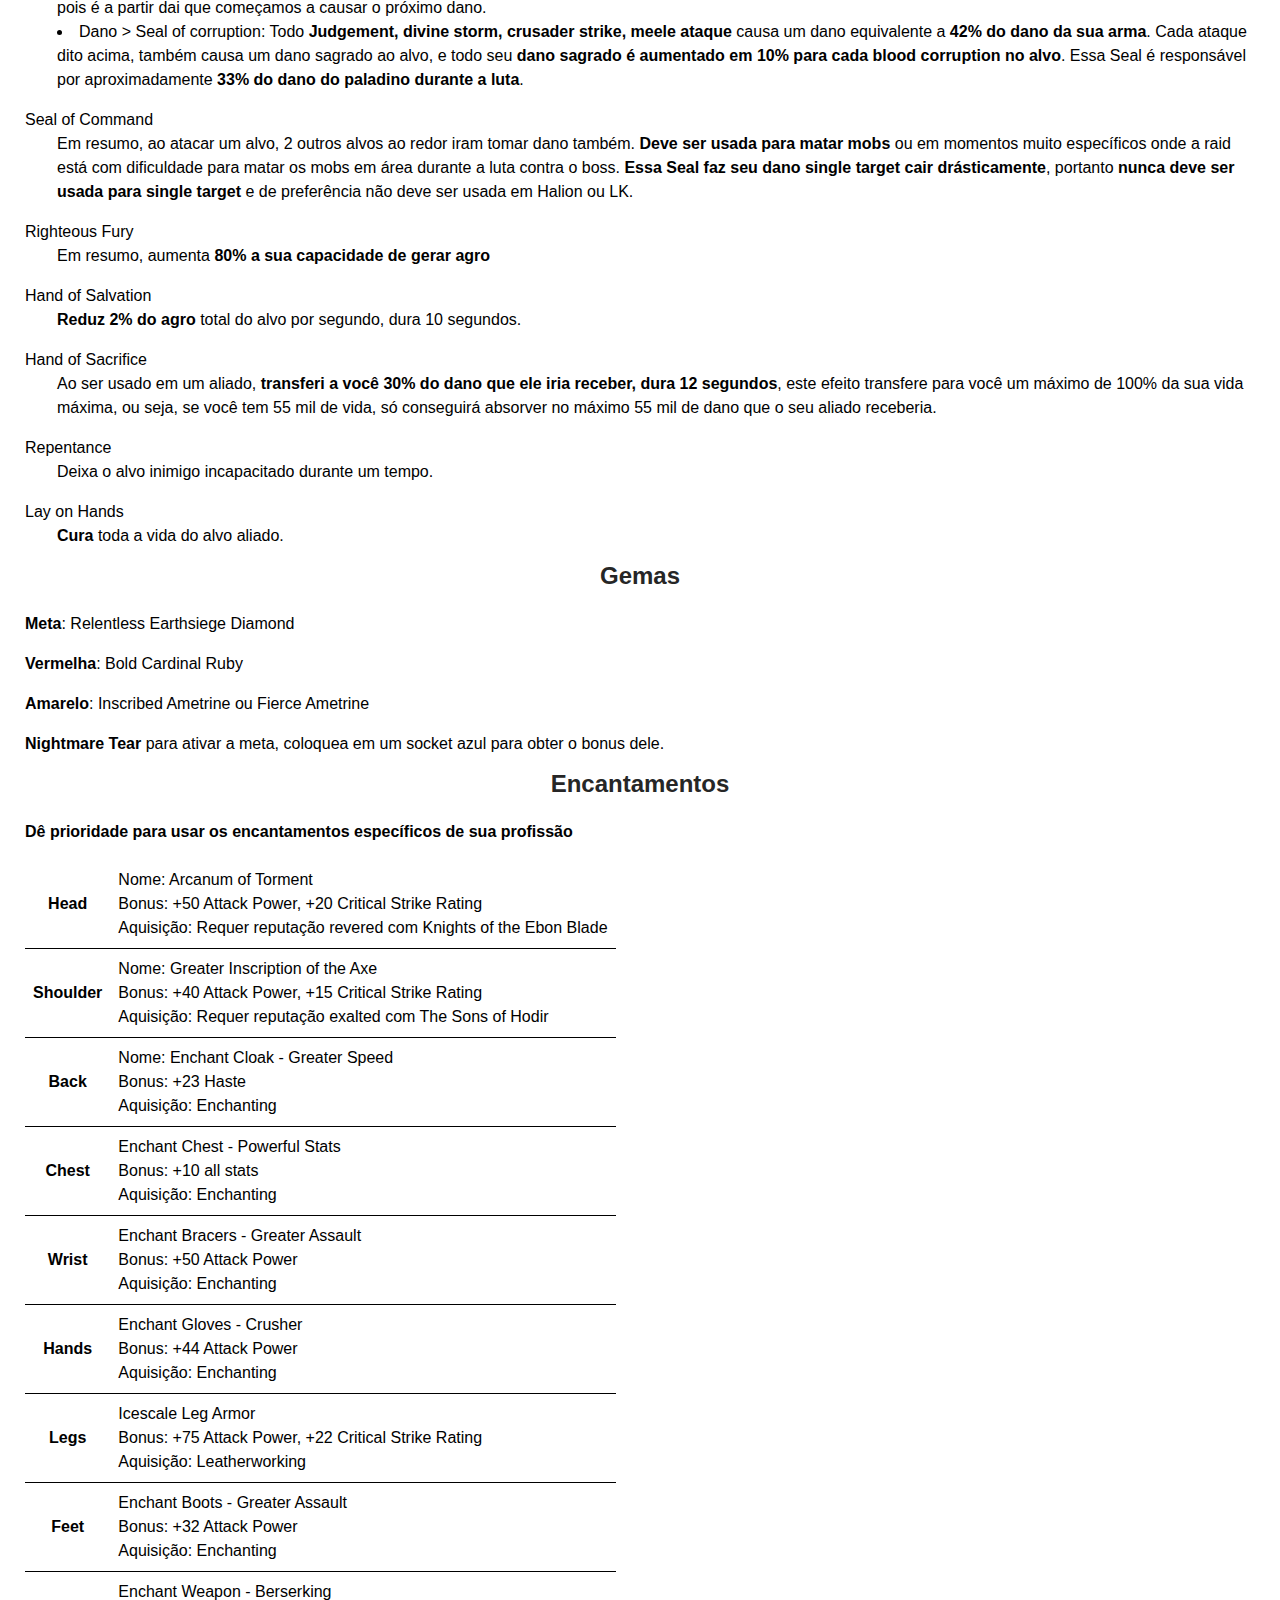
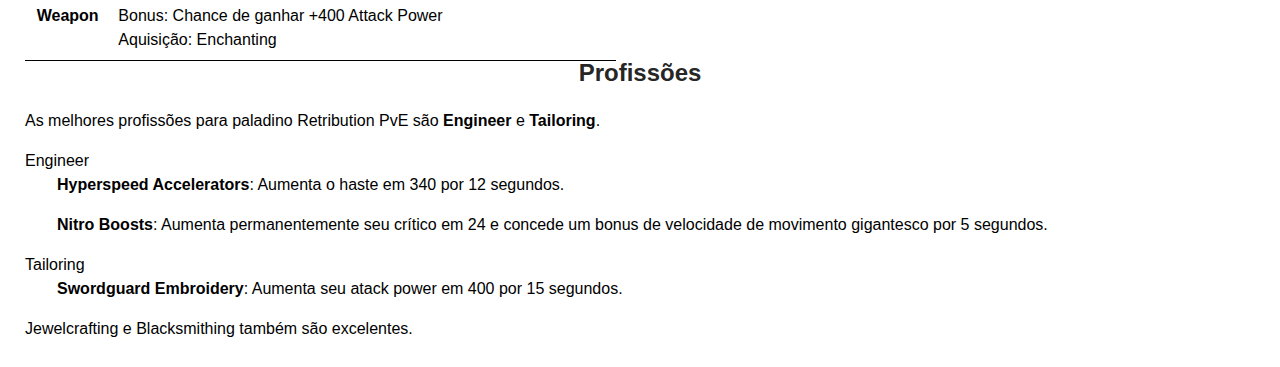
==== commit 31104e11: "update paladin" ====
--- a/paladin.html
+++ b/paladin.html
@@ -9,9 +9,20 @@
 <body>
     <header>
         <h1>Paladin Retribution PVE 3.3.5</h1>
+
+        <nav>
+            <a href="#talentos">Talentos</a>
+            <a href="#glyphs">Glyphs</a>
+            <a href="#caps">Caps</a>
+            <a href="#rotacao">Rotação</a>
+            <a href="#spells">Spell's</a>
+            <a href="#gemas">Gemas</a>
+            <a href="#encantamento">Enchanting</a> 
+            <a href="#profession">Profissões</a>
+        </nav>
     </header>
     <main>
-        <h2>Talentos</h2>
+        <h2 id="talentos">Talentos</h2>
         <h3>Talentos importantes</h3>
         <dl>
             <dt>Aura Mastery</dt>
@@ -41,7 +52,7 @@
             <img id="build" src="images/paladin-build.png" alt="Talentos do Paladino Retribution">
         </picture>
 
-        <h2>Glyphs</h2>
+        <h2 id="glyphs">Glyphs</h2>
         <h3>Major Glyphs</h3>
         <dl>
             <dt>Glyph of Judgement</dt>
@@ -74,7 +85,7 @@
             </dd>
         </dl>
 
-        <h2>Caps</h2>
+        <h2 id="caps">Caps</h2>
         <p><strong>Hit Rating</strong>: 8% (264 hit rating)</p>
         <p><strong>Expertise</strong>: 26 (não esqueça que recebe 10 do glyph)</p>
 
@@ -90,7 +101,7 @@
 
         <p>Utilize as gemas amarelas para chegar ao 'cap' de haste.</p>
 
-        <h2>Rotação</h2>
+        <h2 id="rotacao">Rotação</h2>
         <p>Use as magias que sairem do CD na seguinte ordem de prioridade.</p>
         <ol>
             <li>Judgment</li>
@@ -101,7 +112,7 @@
             <li>Exorcism</li>
         </ol>
 
-        <h2>Spell's</h2>
+        <h2 id="spells">Spell's</h2>
 
         <dl>
             <dt>Seal of Corruption</dt>
@@ -140,13 +151,13 @@
             <dd><strong>Cura</strong> toda a vida do alvo aliado.</dd>
         </dl>
 
-        <h2>Gemas</h2>
+        <h2 id="gemas">Gemas</h2>
         <p><strong>Meta</strong>: Relentless Earthsiege Diamond</p>
         <p><strong>Vermelha</strong>: Bold Cardinal Ruby</p>
         <p><strong>Amarelo</strong>: Inscribed Ametrine ou Fierce Ametrine</p>
         <p><strong>Nightmare Tear</strong> para ativar a meta, coloquea em um socket azul para obter o bonus dele.</p>
 
-        <h2>Encantamentos</h2>
+        <h2 id="encantamento">Encantamentos</h2>
         <p><strong>Dê prioridade para usar os encantamentos específicos de sua profissão</strong></p>
         <table>
             </thead>
@@ -226,7 +237,7 @@
             </tbody>
         </table>
 
-        <h2>Profissões</h2>
+        <h2 id="profession">Profissões</h2>
         <p>As melhores profissões para paladino Retribution PvE são <strong>Engineer</strong> e <strong>Tailoring</strong>.</p>
         <dl>
             <dt>Engineer</dt>
--- a/css/style.css
+++ b/css/style.css
@@ -28,6 +28,10 @@
     line-height: 1.5em;
 }
 
+a{
+    margin-right: 5.2em;
+}
+
 main{
     border-radius: 5px;
     padding: 10px;
@@ -42,11 +46,16 @@
     color: var(--cor-texto-primario);
     text-align: center;
     margin-top: 1em;
+    margin-bottom: 1em;
 }
 
 h2{
     color: var(--cor-texto-primario);
     text-align: center;
+    margin-bottom: 1em;
+}
+
+nav{
     margin-top: 1em;
     margin-bottom: 1em;
 }
@@ -90,4 +99,8 @@
 
 ol, ul{
     list-style-position: inside;
+}
+
+a:visited{
+    color: blue;
 }